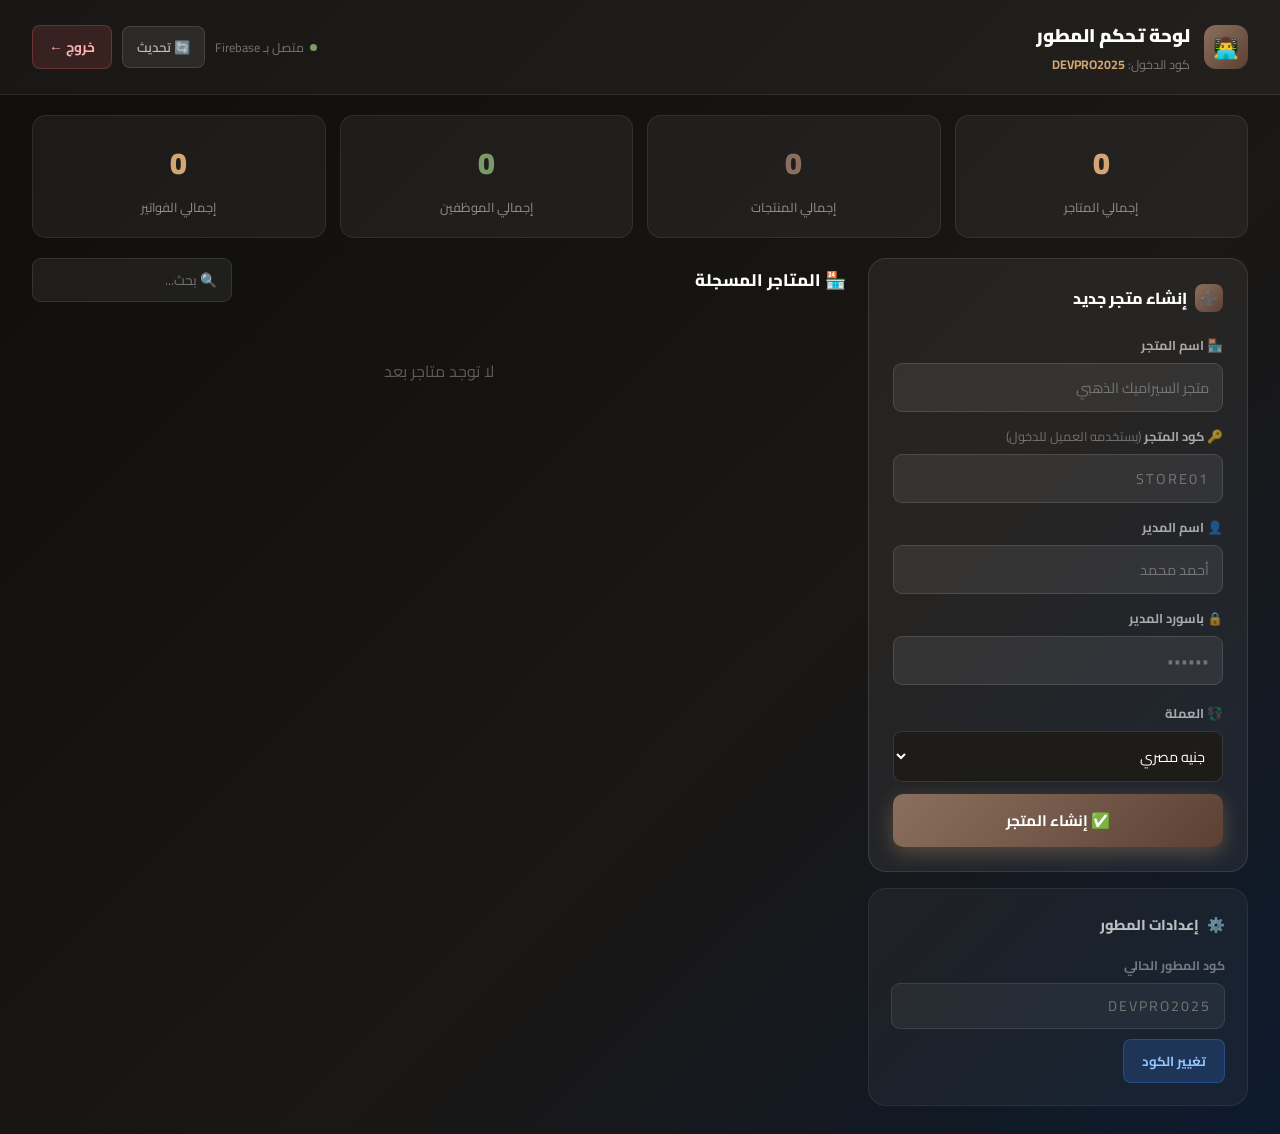
==== developer.html @ 83b49e6b "Add files via upload" ====
<!DOCTYPE html>
<html lang="ar" dir="rtl">
<head>
  <meta charset="UTF-8">
  <meta name="viewport" content="width=device-width, initial-scale=1.0">
  <title>Phoenix POS</title>
  <script>
window.PHOENIX_CONFIG = {
  supabaseUrl: "https://xxwtyroaugnaaohvybtw.supabase.co",
  supabaseKey: "eyJhbGciOiJIUzI1NiIsInR5cCI6IkpXVCJ9.eyJpc3MiOiJzdXBhYmFzZSIsInJlZiI6Inh4d3R5cm9hdWduYWFvaHZ5YnR3Iiwicm9sZSI6ImFub24iLCJpYXQiOjE3Nzc3MzQ4OTksImV4cCI6MjA5MzMxMDg5OX0.klaupkkV8nbw2_SpwhErMdzaP4EpMXCTqNGNa694-HM"
};
</script>
  <script src="security-patch.js"></script>
  <link rel="preconnect" href="https://fonts.googleapis.com">
  <link href="https://fonts.googleapis.com/css2?family=Cairo:wght@300;400;600;700;900&display=swap" rel="stylesheet">
 <style>
 *, *::before, *::after { margin: 0; padding: 0; box-sizing: border-box; }

 :root {
 --clay: #8B6F5E;
 --clay-dk: #5C4033;
 --clay-lt: #D4A574;
 --sand: #F5F0EA;
 --sand-dk: #E8E0D4;
 --ink: #2A1F1A;
 --ink-mid: #3D2B1F;
 --ink-soft: #8B6F5E;
 --teal: #8B6F5E;
 --teal-dk: #5C4033;
 --rose: #A0522D;
 --rose-dk: #5C4033;
 --sky: #8B6F5E;
 --gold: #D4A574;
 --green: #7A9A6A;
 --white: #F5F0EA;
 --border: #D4C4B0;
 --shadow: rgba(60,35,20,0.12);
 }

 body {
 font-family: 'Cairo', 'Segoe UI', sans-serif;
 background: var(--sand);
 color: var(--ink);
 min-height: 100vh;
 overflow-x: hidden;
 }

 ::-webkit-scrollbar { width: 10px; height: 10px; }
 ::-webkit-scrollbar-track { background: var(--sand-dk); border-radius: 5px; }
 ::-webkit-scrollbar-thumb { background: linear-gradient(180deg, var(--clay) 0%, var(--clay-dk) 100%); border-radius: 5px; border: 2px solid var(--sand-dk); }
 ::-webkit-scrollbar-thumb:hover { background: linear-gradient(180deg, var(--clay-lt) 0%, var(--clay) 100%); }

 /* 
 SCREENS SYSTEM
 */
 .screen { display: none; }
 .screen.active { display: block; }

 /* 
 SCREEN 1: إنشاء متجر جديد
 */
 .setup-screen {
 min-height: 100vh;
 background: linear-gradient(135deg, #8B6F5E 0%, #3D2B1F 100%);
 display: flex;
 align-items: center;
 justify-content: center;
 padding: 20px;
 flex-direction: column;
 gap: 20px;
 }

 .setup-tabs {
 display: flex;
 gap: 12px;
 margin-bottom: 0;
 }

 .setup-tab {
 padding: 12px 32px;
 border-radius: 12px 12px 0 0;
 border: none;
 font-family: 'Cairo', sans-serif;
 font-size: 1em;
 font-weight: 700;
 cursor: pointer;
 background: rgba(255,255,255,0.1);
 color: rgba(255,255,255,0.6);
 transition: all 0.3s;
 }

 .setup-tab.active {
 background: var(--white);
 color: var(--clay);
 }

 .setup-box {
 background: var(--white);
 border-radius: 0 16px 16px 16px;
 padding: 40px;
 box-shadow: 0 20px 60px rgba(0,0,0,0.3);
 max-width: 480px;
 width: 100%;
 animation: slideUp 0.5s cubic-bezier(0.34,1.56,0.64,1);
 }

 @keyframes slideUp {
 from { transform: translateY(30px); opacity: 0; }
 to { transform: translateY(0); opacity: 1; }
 }

 .setup-header {
 text-align: center;
 margin-bottom: 30px;
 }

 .setup-logo { font-size: 3em; margin-bottom: 12px; animation: bounce 2s infinite; }

 @keyframes bounce {
 0%, 100% { transform: translateY(0); }
 50% { transform: translateY(-8px); }
 }

 .setup-header h1 { font-size: 1.7em; color: var(--ink); font-weight: 900; margin-bottom: 6px; }
 .setup-header p { color: var(--ink-soft); font-size: 0.9em; }

 .setup-panel { display: none; }
 .setup-panel.active { display: block; animation: fadeIn 0.3s ease; }

 @keyframes fadeIn { from { opacity: 0; } to { opacity: 1; } }

 /* 
 SCREEN 2: تسجيل الدخول (مدير / موظف)
 */
 .login-screen {
 min-height: 100vh;
 background: linear-gradient(135deg, #8B6F5E 0%, #3D2B1F 100%);
 display: flex;
 align-items: center;
 justify-content: center;
 padding: 20px;
 flex-direction: column;
 gap: 20px;
 }

 .login-tabs {
 display: flex;
 gap: 12px;
 }

 .login-tab {
 padding: 12px 32px;
 border-radius: 12px 12px 0 0;
 border: none;
 font-family: 'Cairo', sans-serif;
 font-size: 1em;
 font-weight: 700;
 cursor: pointer;
 background: rgba(255,255,255,0.1);
 color: rgba(255,255,255,0.6);
 transition: all 0.3s;
 }

 .login-tab.active {
 background: var(--white);
 color: var(--clay);
 }

 .login-box {
 background: var(--white);
 border-radius: 0 16px 16px 16px;
 padding: 40px;
 box-shadow: 0 20px 60px rgba(0,0,0,0.3);
 max-width: 420px;
 width: 100%;
 animation: slideUp 0.5s cubic-bezier(0.34,1.56,0.64,1);
 }

 .login-header { text-align: center; margin-bottom: 28px; }
 .login-logo { font-size: 3em; margin-bottom: 12px; animation: bounce 2s infinite; }
 .login-header h1 { font-size: 1.7em; color: var(--ink); font-weight: 900; margin-bottom: 6px; }
 .login-header p { color: var(--ink-soft); font-size: 0.9em; }

 .login-form { display: none; }
 .login-form.active { display: block; animation: fadeIn 0.3s ease; }

 .login-link {
 text-align: center;
 margin-top: 16px;
 }

 .login-link a {
 color: var(--clay);
 font-weight: 600;
 cursor: pointer;
 text-decoration: none;
 font-size: 0.9em;
 }

 .login-link a:hover { color: var(--clay-dk); }

 /* 
 SHARED FORM STYLES
 */
 .form-group { margin-bottom: 16px; }

 .form-group label {
 display: block;
 margin-bottom: 7px;
 color: var(--ink-mid);
 font-weight: 600;
 font-size: 0.88em;
 }

 .form-group input,
 .form-group select,
 .form-group textarea {
 width: 100%;
 padding: 11px 14px;
 border: 2px solid var(--border);
 border-radius: 9px;
 font-size: 0.93em;
 font-family: 'Cairo', sans-serif;
 color: var(--ink);
 background: var(--white);
 transition: all 0.3s;
 }

 .form-group input:focus,
 .form-group select:focus,
 .form-group textarea:focus {
 outline: none;
 border-color: var(--clay);
 box-shadow: 0 0 0 3px rgba(139,111,94,0.2);
 }

 .form-group input::placeholder { color: #B0A090; }
 .form-group textarea { resize: vertical; min-height: 80px; }

 .form-grid {
 display: grid;
 grid-template-columns: repeat(auto-fit, minmax(200px, 1fr));
 gap: 16px;
 }

 .error-msg {
 background: rgba(224,92,92,0.1);
 color: var(--rose);
 padding: 11px 14px;
 border-radius: 8px;
 margin-bottom: 16px;
 font-size: 0.88em;
 border-right: 4px solid var(--rose);
 display: none;
 }

 .error-msg.show { display: block; animation: fadeIn 0.3s ease; }

 /* 
 BUTTONS
 */
 .btn {
 padding: 10px 18px;
 border: none;
 border-radius: 9px;
 font-family: 'Cairo', sans-serif;
 font-size: 0.92em;
 font-weight: 700;
 cursor: pointer;
 transition: all 0.3s;
 }

 .btn-primary {
 background: linear-gradient(135deg, var(--clay) 0%, var(--clay-dk) 100%);
 color: white;
 box-shadow: 0 4px 15px rgba(212,165,116,0.3);
 }

 .btn-primary:hover { filter: brightness(1.1); transform: translateY(-2px); }

 .btn-success { background: linear-gradient(135deg, var(--green) 0%, #059669 100%); color: white; }
 .btn-success:hover { filter: brightness(1.1); transform: translateY(-2px); }

 .btn-danger { background: linear-gradient(135deg, var(--rose) 0%, var(--rose-dk) 100%); color: white; }
 .btn-danger:hover { filter: brightness(1.1); }

 .btn-secondary { background: var(--sand-dk); color: var(--ink-mid); }
 .btn-secondary:hover { background: var(--border); }

 .btn-full { width: 100%; padding: 13px; font-size: 1em; }

 .btn-small { padding: 5px 12px; font-size: 0.82em; }

 .btn-group { display: flex; gap: 10px; flex-wrap: wrap; margin-top: 16px; }

 .login-btn {
 width: 100%;
 padding: 13px;
 background: linear-gradient(135deg, #8B6F5E 0%, #2A1F1A 100%);
 color: #F5F0EA;
 border: none;
 border-radius: 10px;
 font-family: 'Cairo', sans-serif;
 font-size: 1em;
 font-weight: 700;
 cursor: pointer;
 margin-top: 8px;
 transition: all 0.3s;
 box-shadow: 0 6px 20px rgba(139,111,94,0.4);
 position: relative;
 overflow: hidden;
 }

 .login-btn::before {
 content: '';
 position: absolute;
 top: 50%; left: 50%;
 width: 0; height: 0;
 background: rgba(255,255,255,0.3);
 border-radius: 50%;
 transform: translate(-50%, -50%);
 transition: width 0.6s, height 0.6s;
 }

 .login-btn:hover::before { width: 300px; height: 300px; }
 .login-btn:hover { filter: brightness(1.1); transform: translateY(-2px); }

 /* 
 SCREEN 3: التطبيق الرئيسي
 */
 .app-container {
 display: none;
 min-height: 100vh;
 background: var(--sand);
 }

 .app-container.active { display: flex; }

 /* SIDEBAR */
 .sidebar {
 width: 33.33%;
 max-width: 350px;
 background: linear-gradient(180deg, #3D2B1F 0%, #2A1F1A 100%);
 color: white;
 position: fixed;
 right: 0; top: 0;
 height: 100vh;
 overflow: hidden;
 z-index: 100;
 transition: transform 0.4s cubic-bezier(0.34,1.56,0.64,1);
 transform: translateX(100%);
 display: flex;
 flex-direction: column;
 }

 .sidebar.visible {
 transform: translateX(0);
 box-shadow: -4px 0 20px rgba(0,0,0,0.3);
 }

 .sidebar-header {
 padding: 20px 16px;
 border-bottom: 1px solid rgba(255,255,255,0.1);
 text-align: center;
 flex-shrink: 0;
 }

 .sidebar-shop-name { font-size: 1.1em; font-weight: 900; color: var(--clay-lt); margin-bottom: 4px; }
 .sidebar-user { font-size: 0.85em; color: rgba(255,255,255,0.6); margin-bottom: 2px; }
 .sidebar-role {
 font-size: 0.75em;
 background: rgba(212,165,116,0.3);
 color: var(--clay-lt);
 display: inline-block;
 padding: 3px 8px;
 border-radius: 12px;
 margin-top: 6px;
 }

 .sidebar-nav { list-style: none; padding: 20px 0; flex-grow: 1; overflow-y: auto; }
 .sidebar-nav li { margin-bottom: 2px; }

 .sidebar-nav a {
 display: flex;
 align-items: center;
 gap: 12px;
 padding: 13px 20px;
 color: rgba(255,255,255,0.7);
 text-decoration: none;
 font-weight: 600;
 cursor: pointer;
 border-right: 4px solid transparent;
 transition: all 0.3s;
 font-size: 0.93em;
 }

 .sidebar-nav a:hover { background: rgba(255,255,255,0.08); color: white; padding-right: 24px; }
 .sidebar-nav a.active { background: rgba(139,111,94,0.2); color: white; border-right-color: var(--clay-lt); }

 .sidebar-logout {
 padding: 12px 16px;
 background: rgba(224,92,92,0.15);
 color: #FFB3B3;
 border: 2px solid rgba(224,92,92,0.3);
 border-radius: 8px;
 font-family: 'Cairo', sans-serif;
 cursor: pointer;
 font-weight: 600;
 transition: all 0.3s;
 width: calc(100% - 32px);
 margin: 16px auto;
 display: block;
 }

 .sidebar-logout:hover { background: var(--rose); color: white; border-color: var(--rose); }

 /* MENU TOGGLE */
 .menu-toggle {
 display: flex;
 align-items: center;
 justify-content: center;
 position: fixed;
 top: 20px; right: 20px;
 width: 50px; height: 50px;
 background: var(--clay);
 border: none;
 border-radius: 12px;
 color: white;
 font-size: 1.5em;
 cursor: pointer;
 z-index: 150;
 box-shadow: 0 6px 20px rgba(93,64,51,0.35);
 transition: all 0.3s;
 }

 .menu-toggle:hover { background: var(--clay-dk); transform: translateY(-2px); }

 /* MAIN CONTENT */
 .main-content {
 flex: 1;
 padding: 30px;
 padding-right: 80px;
 overflow-y: auto;
 height: 100vh;
 transition: margin-right 0.4s cubic-bezier(0.34,1.56,0.64,1);
 margin-right: 0;
 }

 .main-content.sidebar-open {
 margin-right: min(33.33%, 350px);
 }

 /* PAGES */
 .page { display: none; }
 .page.active { display: block; animation: fadeIn 0.3s ease; }

 .page-header { margin-bottom: 28px; }
 .page-title { font-size: 2em; color: var(--ink); font-weight: 900; margin-bottom: 6px; }
 .page-subtitle { color: var(--ink-soft); font-size: 0.93em; }

 /* PANELS */
 .panel {
 background: var(--white);
 border-radius: 16px;
 padding: 26px;
 box-shadow: 0 4px 20px var(--shadow);
 border: 1px solid var(--border);
 margin-bottom: 22px;
 }

 .panel-title {
 font-size: 1.15em;
 color: var(--ink);
 font-weight: 700;
 margin-bottom: 20px;
 display: flex;
 align-items: center;
 gap: 10px;
 padding-bottom: 12px;
 border-bottom: 2px solid var(--sand-dk);
 }

 .panel-title::before {
 content: '';
 width: 5px; height: 20px;
 background: linear-gradient(180deg, var(--clay) 0%, var(--clay-dk) 100%);
 border-radius: 3px;
 }

 /* STAT CARDS */
 .grid-2 {
 display: grid;
 grid-template-columns: repeat(auto-fit, minmax(200px, 1fr));
 gap: 18px;
 }

 .stat-card {
 background: linear-gradient(135deg, #F5F0EA 0%, #E8E0D4 100%);
 border-radius: 14px;
 padding: 22px;
 border-left: 4px solid var(--clay);
 text-align: center;
 transition: all 0.3s;
 }

 .stat-card:hover { transform: translateY(-6px); box-shadow: 0 10px 25px rgba(166,99,79,0.2); }
 .stat-icon { font-size: 2.2em; margin-bottom: 10px; }
 .stat-label { color: var(--ink-soft); font-size: 0.88em; margin-bottom: 6px; font-weight: 600; }
 .stat-value { font-size: 1.8em; color: var(--ink); font-weight: 900; }

 /* TABLES */
 .table-wrapper { overflow-x: auto; border-radius: 10px; }

 table { width: 100%; border-collapse: collapse; font-size: 0.88em; }

 thead th {
 background: linear-gradient(135deg, #8B6F5E 0%, #3D2B1F 100%);
 color: #F5F0EA;
 padding: 12px 13px;
 text-align: right;
 font-size: 0.87em;
 font-weight: 600;
 }

 thead th:first-child { border-radius: 0 8px 0 0; }
 thead th:last-child { border-radius: 8px 0 0 0; }

 tbody tr { border-bottom: 1px solid var(--sand-dk); transition: background 0.2s; }
 tbody tr:hover { background: rgba(200,132,90,0.06); }
 tbody td { padding: 11px 13px; color: var(--ink-mid); }

 .empty-state { text-align: center; color: var(--ink-soft); padding: 30px; font-size: 0.92em; }
 .empty-state-icon { font-size: 2.5em; margin-bottom: 10px; }

 /* SALES */
 .sales-grid {
 display: grid;
 grid-template-columns: 1fr 1fr;
 gap: 20px;
 }

 .search-wrapper { position: relative; }

 .search-input {
 width: 100%;
 padding: 12px 16px;
 border: 2px solid var(--border);
 border-radius: 10px;
 font-size: 0.95em;
 font-family: 'Cairo', sans-serif;
 }

 .search-input:focus { outline: none; border-color: var(--clay); box-shadow: 0 0 0 3px rgba(139,111,94,0.2); }

 .search-results {
 position: absolute;
 top: 100%; right: 0; left: 0;
 background: var(--white);
 border: 2px solid var(--clay);
 border-radius: 10px;
 box-shadow: 0 10px 30px var(--shadow);
 z-index: 50;
 max-height: 300px;
 overflow-y: auto;
 display: none;
 }

 .search-results.active { display: block; }

 .search-item {
 padding: 12px 16px;
 cursor: pointer;
 border-bottom: 1px solid var(--sand-dk);
 transition: background 0.2s;
 }

 .search-item:hover { background: var(--sand); }
 .search-item-name { font-weight: 700; color: var(--ink); font-size: 0.95em; }
 .search-item-info { font-size: 0.82em; color: var(--ink-soft); margin-top: 3px; }

 .price-block {
 display: flex;
 align-items: center;
 justify-content: space-between;
 background: linear-gradient(135deg, var(--clay) 0%, var(--clay-dk) 100%);
 color: white;
 padding: 16px 20px;
 border-radius: 12px;
 margin: 16px 0;
 }

 .price-label { font-weight: 700; font-size: 1em; }
 .price-amount { font-size: 1.8em; font-weight: 900; }

 /* TOAST */
 .toast {
 position: fixed;
 bottom: 28px;
 left: 50%;
 transform: translateX(-50%) translateY(120px);
 background: var(--ink);
 color: white;
 padding: 13px 24px;
 border-radius: 12px;
 font-size: 0.93em;
 font-weight: 600;
 z-index: 9999;
 transition: transform 0.35s cubic-bezier(0.34,1.56,0.64,1);
 box-shadow: 0 6px 20px rgba(0,0,0,0.3);
 pointer-events: none;
 }

 .toast.show { transform: translateX(-50%) translateY(0); }
 .toast.success { background: linear-gradient(135deg, var(--green) 0%, #059669 100%); }
 .toast.error { background: linear-gradient(135deg, var(--rose) 0%, var(--rose-dk) 100%); }

 /* RESPONSIVE */
 @media (max-width: 768px) {
 .main-content { padding: 20px; padding-right: 20px; padding-top: 70px; }
 .sales-grid { grid-template-columns: 1fr; }
 .form-grid { grid-template-columns: 1fr; }
 .setup-box, .login-box { padding: 28px 20px; }
 }

 @media print {
 .sidebar, .menu-toggle, .btn-group { display: none !important; }
 }
 </style>
<body>
<div class="screen active" id="screenDev">
 <div style="min-height:100vh;background:linear-gradient(135deg,#0f0e0c 0%,#1a1714 60%,#0d1a2e 100%);display:flex;flex-direction:column">

 <!-- Header -->
 <div style="background:rgba(255,255,255,0.04);border-bottom:1px solid rgba(255,255,255,0.08);padding:18px 32px;display:flex;align-items:center;justify-content:space-between;flex-shrink:0">
 <div style="display:flex;align-items:center;gap:14px">
 <div style="width:44px;height:44px;background:linear-gradient(135deg,var(--clay),var(--clay-dk));border-radius:12px;display:flex;align-items:center;justify-content:center;font-size:1.3em">👨‍💻</div>
 <div>
 <div style="color:white;font-size:1.15em;font-weight:900">لوحة تحكم المطور</div>
 <div style="color:rgba(255,255,255,0.4);font-size:0.78em">كود الدخول: <span id="devCodeDisplay" style="color:var(--clay-lt);font-weight:700">DEVPRO2025</span></div>
 </div>
 </div>
 <div style="display:flex;align-items:center;gap:10px">
 <div id="devSyncStatus" style="font-size:0.78em;color:rgba(255,255,255,0.4);display:flex;align-items:center;gap:6px">
 <span style="width:7px;height:7px;background:var(--green);border-radius:50%;display:inline-block"></span>متصل بـ Firebase
 </div>
 <button onclick="devRefresh()" style="background:rgba(255,255,255,0.08);color:rgba(255,255,255,0.7);border:1px solid rgba(255,255,255,0.12);border-radius:8px;padding:8px 14px;cursor:pointer;font-family:Cairo,sans-serif;font-size:0.82em;font-weight:600;transition:all .2s" onmouseover="this.style.background='rgba(255,255,255,0.14)'" onmouseout="this.style.background='rgba(255,255,255,0.08)'">🔄 تحديث</button>
 <button onclick="devLogout()" style="background:rgba(224,92,92,0.15);color:#FFB3B3;border:1.5px solid rgba(224,92,92,0.3);border-radius:8px;padding:8px 16px;cursor:pointer;font-family:Cairo,sans-serif;font-size:0.85em;font-weight:700;transition:all .2s" onmouseover="this.style.background='var(--rose);color:white'" onmouseout="this.style.background='rgba(224,92,92,0.15)'">خروج ←</button>
 </div>
 </div>

 <!-- Stats Bar -->
 <div style="padding:20px 32px 0;flex-shrink:0">
 <div style="display:grid;grid-template-columns:repeat(auto-fit,minmax(160px,1fr));gap:14px">
 <div style="background:rgba(255,255,255,0.05);border:1px solid rgba(255,255,255,0.08);border-radius:14px;padding:18px;text-align:center">
 <div style="font-size:1.9em;font-weight:900;color:var(--clay-lt)" id="devStatStores">0</div>
 <div style="color:rgba(255,255,255,0.5);font-size:0.8em;margin-top:4px">إجمالي المتاجر</div>
 </div>
 <div style="background:rgba(255,255,255,0.05);border:1px solid rgba(255,255,255,0.08);border-radius:14px;padding:18px;text-align:center">
 <div style="font-size:1.9em;font-weight:900;color:var(--teal)" id="devStatProducts">0</div>
 <div style="color:rgba(255,255,255,0.5);font-size:0.8em;margin-top:4px">إجمالي المنتجات</div>
 </div>
 <div style="background:rgba(255,255,255,0.05);border:1px solid rgba(255,255,255,0.08);border-radius:14px;padding:18px;text-align:center">
 <div style="font-size:1.9em;font-weight:900;color:var(--green)" id="devStatEmployees">0</div>
 <div style="color:rgba(255,255,255,0.5);font-size:0.8em;margin-top:4px">إجمالي الموظفين</div>
 </div>
 <div style="background:rgba(255,255,255,0.05);border:1px solid rgba(255,255,255,0.08);border-radius:14px;padding:18px;text-align:center">
 <div style="font-size:1.9em;font-weight:900;color:var(--gold)" id="devStatInvoices">0</div>
 <div style="color:rgba(255,255,255,0.5);font-size:0.8em;margin-top:4px">إجمالي الفواتير</div>
 </div>
 </div>
 </div>

 <!-- Main Area -->
 <div style="display:grid;grid-template-columns:380px 1fr;gap:0;flex:1;overflow:hidden;padding:20px 32px 28px;gap:22px">

 <!-- Left: Create Store -->
 <div style="display:flex;flex-direction:column;gap:16px;overflow-y:auto">

 <!-- Create Store Panel -->
 <div style="background:rgba(255,255,255,0.06);border:1px solid rgba(255,255,255,0.1);border-radius:18px;padding:24px">
 <h3 style="color:white;font-weight:800;margin-bottom:20px;font-size:1em;display:flex;align-items:center;gap:8px">
 <span style="background:linear-gradient(135deg,var(--clay),var(--clay-dk));color:white;width:28px;height:28px;border-radius:8px;display:inline-flex;align-items:center;justify-content:center;font-size:0.9em">➕</span>
 إنشاء متجر جديد
 </h3>

 <div id="devCreateError" style="background:rgba(224,92,92,0.12);color:#FFB3B3;padding:10px 14px;border-radius:8px;margin-bottom:14px;font-size:0.85em;border-right:3px solid var(--rose);display:none"></div>

 <div style="margin-bottom:12px">
 <label style="display:block;font-size:0.8em;font-weight:700;color:rgba(255,255,255,0.6);margin-bottom:6px">🏪 اسم المتجر</label>
 <input id="devNewStoreName" type="text" placeholder="متجر السيراميك الذهبي" style="width:100%;padding:10px 13px;border:1.5px solid rgba(255,255,255,0.12);border-radius:9px;font-family:Cairo,sans-serif;font-size:0.9em;background:rgba(255,255,255,0.07);color:white;transition:border .2s" onfocus="this.style.borderColor='var(--clay)'" onblur="this.style.borderColor='rgba(255,255,255,0.12)'">
 </div>

 <div style="margin-bottom:12px">
 <label style="display:block;font-size:0.8em;font-weight:700;color:rgba(255,255,255,0.6);margin-bottom:6px">🔑 كود المتجر <span style="font-weight:400;color:rgba(255,255,255,0.35)">(يستخدمه العميل للدخول)</span></label>
 <input id="devNewStoreCode" type="text" placeholder="STORE01" style="width:100%;padding:10px 13px;border:1.5px solid rgba(255,255,255,0.12);border-radius:9px;font-family:Cairo,sans-serif;font-size:0.9em;background:rgba(255,255,255,0.07);color:white;text-transform:uppercase;letter-spacing:2px;transition:border .2s" oninput="this.value=this.value.toUpperCase()" onfocus="this.style.borderColor='var(--clay)'" onblur="this.style.borderColor='rgba(255,255,255,0.12)'">
 </div>

 <div style="margin-bottom:12px">
 <label style="display:block;font-size:0.8em;font-weight:700;color:rgba(255,255,255,0.6);margin-bottom:6px">👤 اسم المدير</label>
 <input id="devNewMgrName" type="text" placeholder="أحمد محمد" style="width:100%;padding:10px 13px;border:1.5px solid rgba(255,255,255,0.12);border-radius:9px;font-family:Cairo,sans-serif;font-size:0.9em;background:rgba(255,255,255,0.07);color:white;transition:border .2s" onfocus="this.style.borderColor='var(--clay)'" onblur="this.style.borderColor='rgba(255,255,255,0.12)'">
 </div>

 <div style="margin-bottom:16px">
 <label style="display:block;font-size:0.8em;font-weight:700;color:rgba(255,255,255,0.6);margin-bottom:6px">🔒 باسورد المدير</label>
 <input id="devNewMgrPass" type="text" placeholder="••••••" style="width:100%;padding:10px 13px;border:1.5px solid rgba(255,255,255,0.12);border-radius:9px;font-family:Cairo,sans-serif;font-size:0.9em;background:rgba(255,255,255,0.07);color:white;transition:border .2s" onfocus="this.style.borderColor='var(--clay)'" onblur="this.style.borderColor='rgba(255,255,255,0.12)'">
 </div>

 <div style="margin-bottom:12px">
 <label style="display:block;font-size:0.8em;font-weight:700;color:rgba(255,255,255,0.6);margin-bottom:6px">💱 العملة</label>
 <select id="devNewCurrency" style="width:100%;padding:10px 13px;border:1.5px solid rgba(255,255,255,0.12);border-radius:9px;font-family:Cairo,sans-serif;font-size:0.9em;background:rgba(30,28,25,0.95);color:white;transition:border .2s" onfocus="this.style.borderColor='var(--clay)'" onblur="this.style.borderColor='rgba(255,255,255,0.12)'">
 <option value="جنيه">جنيه مصري</option>
 <option value="ريال">ريال سعودي</option>
 <option value="درهم">درهم إماراتي</option>
 <option value="دينار">دينار كويتي</option>
 <option value="دولار">دولار أمريكي</option>
 </select>
 </div>

 <button onclick="devCreateStoreNew()" style="width:100%;padding:12px;background:linear-gradient(135deg,var(--clay),var(--clay-dk));color:white;border:none;border-radius:10px;cursor:pointer;font-family:Cairo,sans-serif;font-weight:700;font-size:0.95em;box-shadow:0 6px 20px rgba(212,165,116,0.3);transition:all .2s" onmouseover="this.style.filter='brightness(1.1)'" onmouseout="this.style.filter='none'">
 ✅ إنشاء المتجر
 </button>
 </div>

 <!-- Change Dev Code Panel -->
 <div style="background:rgba(255,255,255,0.04);border:1px solid rgba(255,255,255,0.07);border-radius:18px;padding:22px">
 <h3 style="color:rgba(255,255,255,0.7);font-weight:800;margin-bottom:16px;font-size:0.9em;display:flex;align-items:center;gap:8px">
 <span style="font-size:1em">⚙️</span> إعدادات المطور
 </h3>
 <div style="margin-bottom:10px">
 <label style="display:block;font-size:0.78em;font-weight:700;color:rgba(255,255,255,0.4);margin-bottom:6px">كود المطور الحالي</label>
 <input id="devCodeInput" type="text" placeholder="DEVPRO2025" style="width:100%;padding:9px 13px;border:1.5px solid rgba(255,255,255,0.1);border-radius:9px;font-family:Cairo,sans-serif;font-size:0.88em;background:rgba(255,255,255,0.05);color:white;letter-spacing:2px" onfocus="this.style.borderColor='var(--sky)'" onblur="this.style.borderColor='rgba(255,255,255,0.1)'">
 </div>
 <button onclick="devChangeCode()" style="padding:9px 18px;background:rgba(59,130,246,0.2);color:#93C5FD;border:1px solid rgba(59,130,246,0.3);border-radius:8px;cursor:pointer;font-family:Cairo,sans-serif;font-size:0.82em;font-weight:700">تغيير الكود</button>
 </div>
 </div>

 <!-- Right: Stores List -->
 <div style="overflow-y:auto">
 <div style="display:flex;align-items:center;justify-content:space-between;margin-bottom:14px">
 <h3 style="color:white;font-weight:800;font-size:1.05em">🏪 المتاجر المسجلة</h3>
 <input id="devSearchStore" type="text" placeholder="🔍 بحث..." oninput="devFilterStores()" style="padding:8px 14px;border:1.5px solid rgba(255,255,255,0.1);border-radius:9px;font-family:Cairo,sans-serif;font-size:0.85em;background:rgba(255,255,255,0.06);color:white;width:200px" onfocus="this.style.borderColor='var(--clay)'" onblur="this.style.borderColor='rgba(255,255,255,0.1)'">
 </div>
 <div id="devStoresGrid" style="display:grid;grid-template-columns:repeat(auto-fill,minmax(280px,1fr));gap:14px"></div>
 </div>

 </div><!-- end main area -->

 <!-- Details Modal: المدير والموظفين -->
  <div id="devDetailsModal" onclick="if(event.target===this)this.style.display='none'" style="display:none;position:fixed;inset:0;background:rgba(0,0,0,0.82);backdrop-filter:blur(8px);z-index:99999;align-items:center;justify-content:center;padding:20px">
 <div style="background:#1a1714;border:1px solid rgba(255,255,255,0.12);border-radius:24px;width:100%;max-width:580px;max-height:88vh;display:flex;flex-direction:column;animation:slideUp .35s cubic-bezier(.34,1.56,.64,1);overflow:hidden">

  <!-- هيدر -->
  <div style="background:linear-gradient(135deg,rgba(139,111,94,0.35),rgba(61,43,31,0.6));padding:22px 26px;display:flex;align-items:center;justify-content:space-between;flex-shrink:0;border-bottom:1px solid rgba(255,255,255,0.08)">
   <div style="display:flex;align-items:center;gap:12px">
    <div style="width:42px;height:42px;background:rgba(173,109,50,0.25);border-radius:12px;display:flex;align-items:center;justify-content:center;font-size:1.3em">🏪</div>
    <div>
     <div style="color:white;font-weight:900;font-size:1.05em" id="devDetailsTitle"></div>
     <div style="color:rgba(255,255,255,0.45);font-size:0.76em;margin-top:2px">المدير والموظفون</div>
    </div>
   </div>
   <button onclick="document.getElementById('devDetailsModal').style.display='none'" style="width:36px;height:36px;background:rgba(255,255,255,0.08);color:rgba(255,255,255,0.6);border:1px solid rgba(255,255,255,0.1);border-radius:10px;cursor:pointer;font-size:1em;transition:all .2s" onmouseover="this.style.background='rgba(255,255,255,0.15)'" onmouseout="this.style.background='rgba(255,255,255,0.08)'">✕</button>
  </div>

  <!-- محتوى -->
  <div style="overflow-y:auto;flex:1;padding:24px 26px">

   <!-- قسم المدير -->
   <div style="margin-bottom:22px">
    <div style="display:flex;align-items:center;gap:8px;margin-bottom:12px">
     <div style="width:3px;height:16px;background:linear-gradient(#AD6D32,#8B6F5E);border-radius:2px"></div>
     <div style="color:rgba(255,255,255,0.55);font-size:0.75em;font-weight:700;letter-spacing:1px;text-transform:uppercase">المدير</div>
    </div>
    <div id="devDetailsManager"></div>
   </div>

   <!-- قسم الموظفين -->
   <div>
    <div style="display:flex;align-items:center;gap:8px;margin-bottom:12px">
     <div style="width:3px;height:16px;background:linear-gradient(#7A9A6A,#059669);border-radius:2px"></div>
     <div style="color:rgba(255,255,255,0.55);font-size:0.75em;font-weight:700;letter-spacing:1px;text-transform:uppercase">الموظفون</div>
     <div id="devDetailsEmpCount" style="background:rgba(122,154,106,0.2);color:#7A9A6A;padding:2px 8px;border-radius:20px;font-size:0.7em;font-weight:700"></div>
    </div>
    <div id="devDetailsEmployees"></div>
   </div>

  </div>
 </div>
</div>

 <!-- Edit Store Modal -->
 <div id="devEditModal" style="display:none;position:fixed;inset:0;background:rgba(0,0,0,0.7);z-index:99999;align-items:center;justify-content:center;padding:20px">
 <div style="background:#1e1c18;border:1px solid rgba(255,255,255,0.12);border-radius:20px;padding:32px;max-width:460px;width:100%;animation:slideUp .35s cubic-bezier(.34,1.56,.64,1)">
 <h3 style="color:white;font-weight:800;margin-bottom:22px;font-size:1.1em">✏️ تعديل بيانات المتجر</h3>
 <input type="hidden" id="devEditCode">
 <div style="display:grid;gap:12px;margin-bottom:20px">
 <div>
 <label style="display:block;font-size:0.8em;font-weight:700;color:rgba(255,255,255,0.5);margin-bottom:5px">اسم المتجر</label>
 <input id="devEditName" type="text" style="width:100%;padding:10px 13px;border:1.5px solid rgba(255,255,255,0.12);border-radius:9px;font-family:Cairo,sans-serif;font-size:0.9em;background:rgba(255,255,255,0.07);color:white">
 </div>
 <div>
 <label style="display:block;font-size:0.8em;font-weight:700;color:rgba(255,255,255,0.5);margin-bottom:5px">اسم المدير</label>
 <input id="devEditMgrName" type="text" style="width:100%;padding:10px 13px;border:1.5px solid rgba(255,255,255,0.12);border-radius:9px;font-family:Cairo,sans-serif;font-size:0.9em;background:rgba(255,255,255,0.07);color:white">
 </div>
 <div>
 <label style="display:block;font-size:0.8em;font-weight:700;color:rgba(255,255,255,0.5);margin-bottom:5px">باسورد المدير الجديد <span style="color:rgba(255,255,255,0.3)">(اتركه فارغ إن لم تريد التغيير)</span></label>
 <input id="devEditMgrPass" type="text" placeholder="أدخل باسورد جديد..." style="width:100%;padding:10px 13px;border:1.5px solid rgba(255,255,255,0.12);border-radius:9px;font-family:Cairo,sans-serif;font-size:0.9em;background:rgba(255,255,255,0.07);color:white">
 </div>
 <div>
 <label style="display:block;font-size:0.8em;font-weight:700;color:rgba(255,255,255,0.5);margin-bottom:5px">العملة</label>
 <select id="devEditCurrency" style="width:100%;padding:10px 13px;border:1.5px solid rgba(255,255,255,0.12);border-radius:9px;font-family:Cairo,sans-serif;font-size:0.9em;background:rgba(20,18,15,0.98);color:white">
 <option value="جنيه">جنيه مصري</option>
 <option value="ريال">ريال سعودي</option>
 <option value="درهم">درهم إماراتي</option>
 <option value="دينار">دينار كويتي</option>
 <option value="دولار">دولار أمريكي</option>
 </select>
 </div>
 </div>
 <div style="display:flex;gap:10px">
 <button onclick="devSaveEdit()" style="flex:1;padding:11px;background:linear-gradient(135deg,var(--clay),var(--clay-dk));color:white;border:none;border-radius:10px;cursor:pointer;font-family:Cairo,sans-serif;font-weight:700">💾 حفظ</button>
 <button onclick="document.getElementById('devEditModal').style.display='none'" style="padding:11px 18px;background:rgba(255,255,255,0.08);color:rgba(255,255,255,0.6);border:1px solid rgba(255,255,255,0.1);border-radius:10px;cursor:pointer;font-family:Cairo,sans-serif;font-weight:700">إلغاء</button>
 </div>
 </div>
 </div>

 </div>
</div>

<!-- SCREEN 3: التطبيق الرئيسي -->
<script>
'use strict';

// 
// SUPABASE CONFIG
//
const SUPABASE_URL = (window.PHOENIX_CONFIG && window.PHOENIX_CONFIG.supabaseUrl) || '';
const SUPABASE_KEY = (window.PHOENIX_CONFIG && window.PHOENIX_CONFIG.supabaseKey) || '';

async function sbFetch(method, path, body = null) {
  const opts = {
    method,
    headers: {
      'apikey': SUPABASE_KEY,
      'Authorization': 'Bearer ' + SUPABASE_KEY,
      'Content-Type': 'application/json',
      'Prefer': method === 'POST' ? 'resolution=merge-duplicates' : ''
    }
  };
  if (body) opts.body = JSON.stringify(body);
  const res = await fetch(SUPABASE_URL + '/rest/v1/' + path, opts);
  if (!res.ok) throw new Error(await res.text());
  const text = await res.text();
  return text ? JSON.parse(text) : null;
}

//
// STATE
//
const USER_KEY = 'ceramicUser';

let currentUser = null;
let shopData = null;
let products = [];
let employees = [];
let invoices = [];
let returns = [];
let transactions = [];
let currentInvoice = [];
let lastInvoice = null;
let selectedStoreCode = null;

// Cache للـ DB في الذاكرة
let _dbCache = null;

//
// STORAGE HELPERS - Supabase
//
function getDB() {
 return _dbCache || {};
}

async function saveDB(db) {
 _dbCache = db;
 await _saveDBToSupabase(db);
}

async function _saveDBToSupabase(localDb) {
 try {
  for (const code of Object.keys(localDb)) {
   const res = await fetch(SUPABASE_URL + '/rest/v1/stores', {
    method: 'POST',
    headers: {
     'apikey': SUPABASE_KEY,
     'Authorization': 'Bearer ' + SUPABASE_KEY,
     'Content-Type': 'application/json',
     'Prefer': 'resolution=merge-duplicates,return=minimal'
    },
    body: JSON.stringify({ code: code, data: localDb[code], updated_at: new Date().toISOString() })
   });
   if (!res.ok) {
    const err = await res.text();
    console.error('Supabase save error for ' + code + ':', err);
   }
  }
 } catch(e) { console.error('Supabase save error:', e); }
}

async function _loadDBFromFirebase() {
 try {
  const rows = await sbFetch('GET', 'stores?select=code,data');
  const db = {};
  if (rows) rows.forEach(r => { db[r.code] = r.data; });
  _dbCache = db;
  return db;
 } catch(e) {
  console.error('Supabase load error:', e);
  return {};
 }
}

function getSavedUser() {
 try { return JSON.parse(localStorage.getItem(USER_KEY)); } catch { return null; }
}

// 
// TOAST
// 
function showToast(msg, type = 'success') {
 let t = document.getElementById('toast');
 if (!t) {
  t = document.createElement('div');
  t.id = 'toast';
  t.style.cssText = 'position:fixed;bottom:30px;left:50%;transform:translateX(-50%);background:#333;color:white;padding:12px 24px;border-radius:12px;font-family:Cairo,sans-serif;font-size:0.95em;z-index:9999;opacity:0;transition:opacity 0.3s;pointer-events:none';
  document.body.appendChild(t);
 }
 t.textContent = msg;
 t.style.opacity = '1';
 if (type === 'error') t.style.background = 'linear-gradient(135deg,#e74c3c,#c0392b)';
 else t.style.background = 'linear-gradient(135deg,#2ecc71,#27ae60)';
 setTimeout(() => { t.style.opacity = '0'; }, 3000);
}

// 
// SCREEN NAVIGATION
// 
function showScreen(id) {
 var map = {
  'screenSetup': 'index.html',
  'screenLogin': 'login.html',
  'screenDev': 'developer.html',
  'screenApp': 'pos.html'
 };
 if (map[id]) window.location.href = map[id];
}

// 
// SCREEN 1: SETUP — إنشاء / دخول متجر
// 
// ============================================================
// SCREEN 1: كود المتجر
// ============================================================

// كود المطور السري
const DEV_STORE_CODE = 'DEVPRO2025';

function showSetupError(msg) {
 const el = document.getElementById('setupError');
 el.textContent = msg;
 el.classList.add('show');
}

function enterByCode() {
 const code = (document.getElementById('storeCodeInput').value || '').trim().toUpperCase();

 if (!code) {
 showSetupError('❌ أدخل كود المتجر');
 return;
 }

 // ===== كود المطور =====
 if (code === DEV_STORE_CODE) {
 openDevPanel();
 return;
 }

 // ===== متجر عادي =====
 const db = getDB();
 const shop = db[code];

 if (!shop) {
 showSetupError('❌ الكود غير موجود — تواصل مع المطور للحصول على كود متجرك');
 return;
 }

 selectedStoreCode = code;
 shopData = shop;

 document.getElementById('loginStoreTitle').textContent = shop.shopName;
 document.getElementById('loginStoreSubtitle').textContent = 'الخطوة الثانية: أدخل بياناتك للدخول';
 document.getElementById('loginError').classList.remove('show');
 document.getElementById('unifiedLoginName').value = '';
 document.getElementById('unifiedLoginPassword').value = '';


 localStorage.setItem('_pendingCode', selectedStoreCode);
 localStorage.setItem('_pendingShop', JSON.stringify(shopData));
 window.location.href = 'login.html';
}

// ============================================================
// DEV PANEL - لوحة تحكم المطور (شاشة كاملة)
// ============================================================
let _devCurrentCode = null;

function openDevPanel() {
 _devCurrentCode = DEV_STORE_CODE;
 localStorage.setItem('_devAccess', '1');
 window.location.href = 'developer.html';
}

function devLogout() {
 if (!confirm('هل تريد الخروج من لوحة المطور؟')) return;
 localStorage.removeItem('_devAccess');
 localStorage.removeItem('_pendingCode');
 window.location.href = 'index.html';
}

function devRefresh() {
 const db = getDB();
 const stores = Object.keys(db).filter(c => c !== 'DEVMASTER' && c !== DEV_STORE_CODE);

 // Stats
 let totalProducts = 0, totalEmployees = 0, totalInvoices = 0;
 stores.forEach(c => {
 const s = db[c];
 totalProducts += (s.products || []).length;
 totalEmployees += (s.employees || []).length;
 totalInvoices += (s.invoices || []).length;
 });

 document.getElementById('devStatStores').textContent = stores.length;
 document.getElementById('devStatProducts').textContent = totalProducts;
 document.getElementById('devStatEmployees').textContent = totalEmployees;
 document.getElementById('devStatInvoices').textContent = totalInvoices;

 devRenderStores(stores, db);
}

let _devAllStores = [];
function devRenderStores(stores, db) {
 if (!db) { db = getDB(); stores = Object.keys(db).filter(c => c !== 'DEVMASTER' && c !== DEV_STORE_CODE); }
 _devAllStores = stores;
 const q = (document.getElementById('devSearchStore')?.value || '').toLowerCase();
 const filtered = q ? stores.filter(c => c.toLowerCase().includes(q) || (db[c].shopName||'').toLowerCase().includes(q)) : stores;

 const grid = document.getElementById('devStoresGrid');
 if (filtered.length === 0) {
 grid.innerHTML = '<div style="color:rgba(255,255,255,0.3);text-align:center;padding:40px;grid-column:1/-1">لا توجد متاجر بعد</div>';
 return;
 }

 grid.innerHTML = filtered.map(code => {
 const s = db[code];
 const prodCount = (s.products||[]).length;
 const empCount = (s.employees||[]).length;
 const invCount = (s.invoices||[]).length;
 const createdDate = s.createdAt ? new Date(s.createdAt).toLocaleDateString('ar-EG') : 'غير محدد';
 return `
 <div style="background:rgba(255,255,255,0.06);border:1px solid rgba(255,255,255,0.1);border-radius:16px;padding:20px;transition:all .2s" onmouseover="this.style.background='rgba(255,255,255,0.09)'" onmouseout="this.style.background='rgba(255,255,255,0.06)'">
 <div style="display:flex;align-items:flex-start;justify-content:space-between;margin-bottom:14px">
 <div>
 <div style="color:white;font-weight:800;font-size:1em;margin-bottom:4px">${s.shopName}</div>
 <div style="background:rgba(138,108,95,0.3);color:#AD6D32;display:inline-block;padding:3px 10px;border-radius:6px;font-size:0.75em;font-weight:700;letter-spacing:1px">${code}</div>
 </div>
 <div style="display:flex;gap:6px">
 <button onclick="devOpenEdit('${code}')" title="تعديل" style="width:32px;height:32px;background:rgba(59,130,246,0.2);color:#93C5FD;border:1px solid rgba(59,130,246,0.25);border-radius:8px;cursor:pointer;font-size:0.85em;transition:all .2s" onmouseover="this.style.background='rgba(59,130,246,0.35)'" onmouseout="this.style.background='rgba(59,130,246,0.2)'">✏️</button>
 <button onclick="devDeleteStoreNew('${code}')" title="حذف" style="width:32px;height:32px;background:rgba(176,88,64,0.15);color:#FFB3B3;border:1px solid rgba(176,88,64,0.2);border-radius:8px;cursor:pointer;font-size:0.85em;transition:all .2s" onmouseover="this.style.background='rgba(176,88,64,0.3)'" onmouseout="this.style.background='rgba(176,88,64,0.15)'">🗑️</button>
 </div>
 </div>
 <div style="display:grid;grid-template-columns:1fr 1fr 1fr;gap:8px;margin-bottom:14px">
 <div style="background:rgba(255,255,255,0.04);border-radius:8px;padding:8px;text-align:center">
 <div style="color:#AD6D32;font-weight:800;font-size:1.1em">${prodCount}</div>
 <div style="color:rgba(255,255,255,0.35);font-size:0.68em;margin-top:2px">منتج</div>
 </div>
 <div style="background:rgba(255,255,255,0.04);border-radius:8px;padding:8px;text-align:center">
 <div style="color:#7A9A6A;font-weight:800;font-size:1.1em">${empCount}</div>
 <div style="color:rgba(255,255,255,0.35);font-size:0.68em;margin-top:2px">موظف</div>
 </div>
 <div style="background:rgba(255,255,255,0.04);border-radius:8px;padding:8px;text-align:center">
 <div style="color:#C8A96A;font-weight:800;font-size:1.1em">${invCount}</div>
 <div style="color:rgba(255,255,255,0.35);font-size:0.68em;margin-top:2px">فاتورة</div>
 </div>
 </div>
 <div style="padding-top:10px;border-top:1px solid rgba(255,255,255,0.06)">
 <div style="background:rgba(138,108,95,0.1);border-radius:9px;padding:10px 12px;margin-bottom:10px">
  <div style="display:flex;align-items:center;justify-content:space-between;margin-bottom:4px">
   <div style="color:rgba(255,255,255,0.45);font-size:0.72em">👔 المدير</div>
   <div style="color:rgba(255,255,255,0.22);font-size:0.68em">${createdDate}</div>
  </div>
  <div style="color:white;font-weight:700;font-size:0.88em;margin-bottom:3px">${s.managerName || '(غير محدد)'}</div>
  <div style="color:rgba(255,255,255,0.32);font-size:0.7em">🔑 ${s.managerPassword ? '<span style=\"color:rgba(255,200,100,0.8)\">' + s.managerPassword + '</span>' : '(فارغ)'}</div>
 </div>
 <button onclick="devShowStoreDetails('${code}')" style="width:100%;padding:9px;background:rgba(138,108,95,0.2);color:#AD6D32;border:1px solid rgba(138,108,95,0.3);border-radius:9px;cursor:pointer;font-family:Cairo,sans-serif;font-size:0.82em;font-weight:700;transition:all .2s" onmouseover="this.style.background='rgba(138,108,95,0.35)'" onmouseout="this.style.background='rgba(138,108,95,0.2)'">
 👥 عرض المدير والموظفين
 </button>
 </div>
 </div>
 `;
 }).join('');
}

function devShowStoreDetails(code) {
 const db = getDB();
 const s = db[code];
 if (!s) return;
 const employees = s.employees || [];

 document.getElementById('devDetailsTitle').textContent = s.shopName + ' (' + code + ')';

 // ── عداد الموظفين ──
 const cntEl = document.getElementById('devDetailsEmpCount');
 if (cntEl) cntEl.textContent = employees.length + ' موظف';

 // ── بطاقة المدير ──
 const mgrPass = s.managerPassword || '';
 const mgrPassDisplay = mgrPass
   ? '<span style="color:rgba(255,200,100,0.9);font-weight:700">' + mgrPass + '</span>'
   : '<span style="color:rgba(255,255,255,0.25)">(فارغ)</span>';

 document.getElementById('devDetailsManager').innerHTML = `
  <div style="background:linear-gradient(135deg,rgba(138,108,95,0.15),rgba(61,43,31,0.2));border:1px solid rgba(138,108,95,0.3);border-radius:14px;padding:18px;display:flex;align-items:center;justify-content:space-between;gap:12px">
   <div style="display:flex;align-items:center;gap:14px;flex:1;min-width:0">
    <div style="width:44px;height:44px;background:rgba(173,109,50,0.2);border-radius:12px;display:flex;align-items:center;justify-content:center;font-size:1.4em;flex-shrink:0">👔</div>
    <div style="min-width:0">
     <div style="color:white;font-weight:800;font-size:0.95em;margin-bottom:5px">${s.managerName || '(غير محدد)'}</div>
     <div style="color:rgba(255,255,255,0.4);font-size:0.76em;margin-bottom:6px;display:flex;align-items:center;gap:6px">
      🔑 الباسورد: ${mgrPassDisplay}
     </div>
     <span style="background:rgba(173,109,50,0.25);color:#AD6D32;padding:3px 10px;border-radius:6px;font-size:0.7em;font-weight:700">مدير</span>
    </div>
   </div>
   <button onclick="devRemoveManager('${code}')"
    style="flex-shrink:0;padding:9px 16px;background:rgba(176,88,64,0.18);color:#FFB3B3;border:1px solid rgba(176,88,64,0.3);border-radius:10px;cursor:pointer;font-family:Cairo,sans-serif;font-size:0.82em;font-weight:700;transition:all .2s;white-space:nowrap"
    onmouseover="this.style.background='rgba(176,88,64,0.4)'" onmouseout="this.style.background='rgba(176,88,64,0.18)'">
    🗑️ حذف المدير
   </button>
  </div>`;

 // ── قائمة الموظفين ──
 if (employees.length === 0) {
  document.getElementById('devDetailsEmployees').innerHTML =
   '<div style="color:rgba(255,255,255,0.3);text-align:center;padding:28px;font-size:0.85em;border:1px dashed rgba(255,255,255,0.08);border-radius:12px">لا يوجد موظفون في هذا المتجر</div>';
 } else {
  document.getElementById('devDetailsEmployees').innerHTML = employees.map(emp => {
   const empPass = emp.password || '';
   const empPassDisplay = empPass
    ? '<span style="color:rgba(255,200,100,0.9);font-weight:700">' + empPass + '</span>'
    : '<span style="color:rgba(255,255,255,0.25)">(فارغ)</span>';
   const isActive = emp.status === 'active' || emp.status === 'نشط';
   return `
   <div style="display:flex;align-items:center;gap:14px;background:rgba(255,255,255,0.04);border:1px solid rgba(255,255,255,0.08);border-radius:13px;padding:15px;margin-bottom:9px;transition:all .2s" onmouseover="this.style.background='rgba(255,255,255,0.07)'" onmouseout="this.style.background='rgba(255,255,255,0.04)'">
    <div style="width:40px;height:40px;background:rgba(122,154,106,0.15);border-radius:10px;display:flex;align-items:center;justify-content:center;font-size:1.2em;flex-shrink:0">👤</div>
    <div style="flex:1;min-width:0">
     <div style="color:white;font-weight:700;font-size:0.9em;margin-bottom:4px">${emp.name}</div>
     <div style="color:rgba(255,255,255,0.38);font-size:0.75em;margin-bottom:7px;display:flex;align-items:center;gap:5px">
      🔑 الباسورد: ${empPassDisplay}
     </div>
     <div style="display:flex;gap:8px;align-items:center;flex-wrap:wrap">
      <span style="background:${isActive ? 'rgba(122,154,106,0.2)' : 'rgba(176,88,64,0.15)'};color:${isActive ? '#7A9A6A' : '#FFB3B3'};padding:2px 9px;border-radius:6px;font-size:0.7em;font-weight:700">${isActive ? '🟢 نشط' : '🔴 غير نشط'}</span>
      <span style="color:rgba(255,255,255,0.28);font-size:0.7em">📄 ${emp.invoices || 0} فاتورة</span>
      ${emp.phone ? '<span style="color:rgba(255,255,255,0.28);font-size:0.7em">📞 ' + emp.phone + '</span>' : ''}
     </div>
    </div>
    <button onclick="devRemoveEmployee('${code}', ${emp.id})"
     style="flex-shrink:0;padding:8px 14px;background:rgba(176,88,64,0.18);color:#FFB3B3;border:1px solid rgba(176,88,64,0.3);border-radius:9px;cursor:pointer;font-family:Cairo,sans-serif;font-size:0.8em;font-weight:700;transition:all .2s;white-space:nowrap"
     onmouseover="this.style.background='rgba(176,88,64,0.4)'" onmouseout="this.style.background='rgba(176,88,64,0.18)'">
     🗑️ حذف
    </button>
   </div>`;
  }).join('');
 }

 document.getElementById('devDetailsModal').style.display = 'flex';
}

function devRemoveEmployee(storeCode, empId) {
 if (!confirm('هل تريد حذف هذا الموظف نهائياً؟')) return;
 const db = getDB();
 const s = db[storeCode];
 if (!s) return;
 s.employees = (s.employees || []).filter(e => e.id !== empId);
 db[storeCode] = s;
 saveDB(db);
 showToast('✅ تم حذف الموظف');
 devShowStoreDetails(storeCode);
 devRefresh();
}

function devRemoveManager(storeCode) {
 if (!confirm('تحذير: حذف المدير سيمنع الدخول للمتجر!\nهل أنت متأكد؟')) return;
 const db = getDB();
 const s = db[storeCode];
 if (!s) return;
 s.managerName = '';
 s.managerPassword = '';
 db[storeCode] = s;
 saveDB(db);
 showToast('✅ تم حذف بيانات المدير');
 devShowStoreDetails(storeCode);
 devRefresh();
}

function devFilterStores() {
 devRenderStores();
}

async function devCreateStoreNew() {
 const storeName = (document.getElementById('devNewStoreName').value || '').trim();
 const storeCode = (document.getElementById('devNewStoreCode').value || '').trim().toUpperCase();
 const mgrName = (document.getElementById('devNewMgrName').value || '').trim();
 const mgrPass = (document.getElementById('devNewMgrPass').value || '').trim();
 const currency = document.getElementById('devNewCurrency').value || 'جنيه';
 const errEl = document.getElementById('devCreateError');

 errEl.style.display = 'none';

 if (!storeName || !storeCode || !mgrName || !mgrPass) {
 errEl.textContent = '❌ أدخل جميع البيانات المطلوبة';
 errEl.style.display = 'block'; return;
 }
 if (storeCode === DEV_STORE_CODE || storeCode === 'DEVMASTER') {
 errEl.textContent = '❌ هذا الكود محجوز — اختر كوداً آخر';
 errEl.style.display = 'block'; return;
 }

 const db = getDB();
 if (db[storeCode]) {
 errEl.textContent = '❌ الكود ' + storeCode + ' موجود بالفعل';
 errEl.style.display = 'block'; return;
 }

 db[storeCode] = {
 shopCode: storeCode,
 shopName: storeName,
 managerName: mgrName,
 managerPhone: '',
 managerPassword: mgrPass,
 currency: currency,
 tax: 14,
 products: [], employees: [], invoices: [], returns: [], transactions: [],
 createdAt: new Date().toISOString()
 };
 showToast('⏳ جاري إنشاء المتجر...');
 await saveDB(db);
 ['devNewStoreName','devNewStoreCode','devNewMgrName','devNewMgrPass'].forEach(id => document.getElementById(id).value = '');
 showToast('✅ تم إنشاء المتجر: ' + storeName);
 devRefresh();
}

// للتوافق مع الكود القديم
function devCreateStore() { devCreateStoreNew(); }

function devDeleteStoreNew(code) {
 const db = getDB();
 const name = db[code]?.shopName || code;
 if (!confirm('هل تريد حذف متجر "' + name + '" نهائياً؟\nسيتم حذف جميع البيانات والمنتجات والفواتير!')) return;
 delete db[code];
 saveDB(db);
 showToast('🗑️ تم حذف المتجر: ' + name);
 devRefresh();
}

function devDeleteStore(code) { devDeleteStoreNew(code); }

function devOpenEdit(code) {
 const db = getDB();
 const s = db[code];
 if (!s) return;
 document.getElementById('devEditCode').value = code;
 document.getElementById('devEditName').value = s.shopName || '';
 document.getElementById('devEditMgrName').value = s.managerName || '';
 document.getElementById('devEditMgrPass').value = '';
 document.getElementById('devEditCurrency').value = s.currency || 'جنيه';
 const modal = document.getElementById('devEditModal');
 modal.style.display = 'flex';
}

function devSaveEdit() {
 const code = document.getElementById('devEditCode').value;
 const db = getDB();
 const s = db[code];
 if (!s) return;

 s.shopName = document.getElementById('devEditName').value.trim() || s.shopName;
 s.managerName = document.getElementById('devEditMgrName').value.trim() || s.managerName;
 s.currency = document.getElementById('devEditCurrency').value;
 const newPass = document.getElementById('devEditMgrPass').value.trim();
 if (newPass) s.managerPassword = newPass;

 db[code] = s;
 saveDB(db);
 document.getElementById('devEditModal').style.display = 'none';
 showToast('✅ تم تحديث بيانات المتجر');
 devRefresh();
}

function devChangeCode() {
 const newCode = (document.getElementById('devCodeInput').value || '').trim().toUpperCase();
 if (!newCode || newCode.length < 4) { showToast('❌ الكود يجب أن يكون 4 أحرف على الأقل', 'error'); return; }
 // حفظ الكود الجديد في localStorage
 localStorage.setItem('DEV_CODE_OVERRIDE', newCode);
 showToast('✅ تم تغيير كود المطور إلى: ' + newCode + ' — سيُطبَّق عند إعادة التحميل');
}

// دوال قديمة للتوافق
function switchSetupTab(tab) {}
function createStore() {}
function renderSavedStores() {}
function selectExistStore(code) {}
function enterExistingStore() {}
let selectedExistCode = null;

function goBackToSetup() {
 selectedStoreCode = null;
 document.getElementById('storeCodeInput').value = '';
 document.getElementById('setupError').classList.remove('show');
 localStorage.removeItem('_pendingCode'); localStorage.removeItem('_pendingShop'); window.location.href = 'index.html';
}


// 
// SCREEN 2: LOGIN
// 
function switchLoginTab(tab) {
 // دالة احتياطية للتوافق مع الكود القديم
 document.getElementById('loginError').classList.remove('show');
}

function showLoginError(msg) {
 const el = document.getElementById('loginError');
 el.textContent = msg;
 el.classList.add('show');
}

// المطور يدخل بكود المتجر من الشاشة الأولى

function loginUnified() {
 const name = document.getElementById('unifiedLoginName').value.trim();
 const password = document.getElementById('unifiedLoginPassword').value;

 if (!name || !password) {
 showLoginError(' أدخل الاسم وكلمة المرور');
 return;
 }

 // المطور يدخل من الشاشة الأولى بكود المتجر

 const code = selectedStoreCode || (shopData && shopData.shopCode);
 if (!code) {
 showLoginError(' خطأ في اختيار المتجر — ارجع واختر متجرك');
 return;
 }

 const db = getDB();
 const shop = db[code];
 if (!shop) {
 showLoginError(' المتجر غير موجود');
 return;
 }

 // ===== تحقق: هل هو مدير؟ =====
 // المدير اسمه = shop.managerName وباسورده = shop.managerPassword
 if (name === shop.managerName && password === shop.managerPassword) {
 currentUser = {
 type: 'manager',
 name: shop.managerName,
 shopCode: code,
 shopName: shop.shopName
 };
 selectedStoreCode = code;
 localStorage.setItem(USER_KEY, JSON.stringify(currentUser));
 shopData = shop;
 loadDataFromStorage();
 showToast(' أهلاً بك يا ' + currentUser.name);
 window.location.href = 'pos.html';
 return;
 }

 // ===== تحقق: هل هو موظف؟ =====
 const emp = (shop.employees || []).find(e => e.name === name && e.password === password);
 if (emp) {
 emp.status = 'نشط';
 emp.lastLogin = new Date().toLocaleString('ar-EG');
 currentUser = {
 type: 'employee',
 name: emp.name,
 shopCode: code,
 shopName: shop.shopName,
 id: emp.id
 };
 localStorage.setItem(USER_KEY, JSON.stringify(currentUser));
 shopData = shop;
 saveDB(db);
 loadDataFromStorage();
 showToast(' أهلاً بك يا ' + emp.name);
 window.location.href = 'pos.html';
 return;
 }

 // ===== فشل الدخول =====
 showLoginError(' الاسم أو كلمة المرور غير صحيحة');
}

function loginManager() { loginUnified(); }
function loginEmployee() { loginUnified(); }

// 
// APP LAUNCH
// 
function launchApp() {
 document.getElementById('appContainer').classList.add('active');
 updateSidebarInfo();
 setupNavigation();
 setupProductSearch();

 if (currentUser.type === 'manager') {
 showPage('dashboard');
 updateAllReports();
 loadSettingsForm();
 } else {
 showPage('sales');
 updateEmployeeStats();
 }

 document.getElementById('welcomeMsg').textContent = `أهلا بك يا ${currentUser.name} `;
 // on pos.html already

 setInterval(refreshAllData, 5000);
}

function logout() {
 if (!confirm('هل تريد تسجيل الخروج؟')) return;
 
 // تحديث حالة الموظف إلى غير نشط
 if (currentUser && currentUser.type === 'employee' && shopData) {
 const emp = (shopData.employees || []).find(e => e.id === currentUser.id || e.name === currentUser.name);
 if (emp) {
 emp.status = 'غير نشط';
 emp.lastLogout = new Date().toLocaleString('ar-EG');
 const db = getDB();
 db[currentUser.shopCode] = shopData;
 saveDB(db);
 }
 }

 currentUser = null;
 shopData = null;
 selectedStoreCode = null;
 products = []; employees = []; invoices = []; returns = []; transactions = []; currentInvoice = [];
 localStorage.removeItem(USER_KEY);
 document.getElementById('appContainer').classList.remove('active');
 localStorage.removeItem('_pendingCode'); localStorage.removeItem('_pendingShop'); window.location.href = 'index.html';
}

// 
// SIDEBAR & NAVIGATION
// 
function toggleSidebar() {
 const sidebar = document.getElementById('sidebar');
 const main = document.getElementById('mainContent');
 sidebar.classList.toggle('visible');
 main.classList.toggle('sidebar-open', sidebar.classList.contains('visible'));
}

function updateSidebarInfo() {
 document.getElementById('sidebarShop').textContent = currentUser.shopName;
 document.getElementById('sidebarUser').textContent = currentUser.name;
 document.getElementById('sidebarRole').textContent = currentUser.type === 'manager' ? 'مدير' : 'موظف';
}

function setupNavigation() {
 const nav = document.getElementById('sidebarNav');
 nav.innerHTML = '';

 const managerItems = [
 { id: 'dashboard',   label: 'لوحة التحكم',       icon: '' },
 { id: 'inventory',   label: 'إدارة المخزون',      icon: '' },
 { id: 'employees',   label: 'إدارة الموظفين',     icon: '' },
 { id: 'sales',       label: 'البيع',               icon: '' },
 { id: 'returns',     label: 'المرتجعات',           icon: '' },
 { id: 'reports',     label: 'التقارير',            icon: '' },
 { id: 'settings',    label: 'الإعدادات',           icon: '' },
 { id: 'permissions', label: 'صلاحيات الموظفين',   icon: '' },
 ];

 let items;
 if (currentUser.type === 'manager') {
 items = managerItems;
 } else {
 // جيب صلاحيات الموظف من الـ DB
 const db = getDB();
 const shop = db[currentUser.shopCode];
 const empData = (shop && shop.employees || []).find(e => e.id == currentUser.id);
 const perms = (empData && empData.permissions) || {};

 // ابدأ بـ profile فقط ثم أضيف الصلاحيات
 items = [];
 if (perms.sales   !== false) items.push({ id: 'sales',   label: 'البيع',      icon: '' });
 if (perms.returns !== false) items.push({ id: 'returns', label: 'المرتجعات', icon: '' });

 // أضيف الصفحات اللي عنده صلاحية عليها
 if (perms.dashboard)  items.push({ id: 'dashboard',  label: 'لوحة التحكم',   icon: '' });
 if (perms.inventory)  items.push({ id: 'inventory',  label: 'المخزون',        icon: '' });
 if (perms.employees)  items.push({ id: 'employees',  label: 'الموظفين',       icon: '' });
 if (perms.reports)    items.push({ id: 'reports',    label: 'التقارير',       icon: '' });
 if (perms.settings)   items.push({ id: 'settings',   label: 'الإعدادات',     icon: '' });
 if (perms.shift)      items.push({ id: 'shift',      label: 'الورديات',       icon: '' });

 // احفظ الصلاحيات في currentUser عشان showPage يقدر يتحقق منها
 currentUser.permissions = perms;
 }

 items.forEach(item => {
 const li = document.createElement('li');
 const a = document.createElement('a');
 a.onclick = () => showPage(item.id);
 a.innerHTML = `<span>${item.icon}</span><span>${item.label}</span>`;
 li.appendChild(a);
 nav.appendChild(li);
 });
}

function showPage(id) {
 // حماية: الموظف لا يمكنه فتح صفحات ما ليس له صلاحية عليها
 if (currentUser.type === 'employee') {
 const perms = currentUser.permissions || {};
 const allowed = ['profile'];
 ['sales','returns','dashboard','inventory','employees','reports','settings','shift'].forEach(p => {
 if (perms[p]) allowed.push(p);
 });
 if (!allowed.includes(id)) {
 showToast('ليس لديك صلاحية للوصول لهذه الصفحة', 'error');
 return;
 }
 }

 document.querySelectorAll('.page').forEach(p => p.classList.remove('active'));
 document.getElementById(id + 'Page').classList.add('active');

 document.querySelectorAll('.sidebar-nav a').forEach(a => a.classList.remove('active'));
 const active = [...document.querySelectorAll('.sidebar-nav a')].find(a => a.onclick?.toString().includes(`'${id}'`));
 if (active) active.classList.add('active');

 document.getElementById('sidebar').classList.remove('visible');
 document.getElementById('mainContent').classList.remove('sidebar-open');

 if (id === 'dashboard') updateAllReports();
 if (id === 'reports') updateAllReports();
 if (id === 'profile') loadProfileData();
 if (id === 'shift') updateShiftStats();
 if (id === 'inventory') renderProductsTable();
 if (id === 'sales') renderProductGrid();
 if (id === 'employees') renderEmployeesTable();
 if (id === 'returns') { renderReturnsTable(); renderReturnProductGrid(); }
 if (id === 'permissions') loadPermissionsPage();
}

// 
// STORAGE
// 
function loadDataFromStorage() {
 const db = getDB();
 const shop = db[currentUser.shopCode];
 if (shop) {
 products = shop.products || [];
 employees = shop.employees || [];
 invoices = shop.invoices || [];
 returns = shop.returns || [];
 transactions = shop.transactions || [];
 shopData = shop;
 }
}

function saveDataToStorage() {
 const db = getDB();
 const shop = db[currentUser.shopCode];
 if (shop) {
 shop.products = products;
 shop.employees = employees;
 shop.invoices = invoices;
 shop.returns = returns;
 shop.transactions = transactions;
 db[currentUser.shopCode] = shop;
 saveDB(db);
 shopData = shop;
 }
}

async function refreshAllData() {
 // جلب أحدث بيانات من Supabase أولاً قبل أي قراءة
 await _loadDBFromFirebase();
 loadDataFromStorage();
 const activePage = document.querySelector('.page.active');
 if (!activePage) return;
 const id = activePage.id.replace('Page', '');
 if (id === 'dashboard') updateAllReports();
 if (id === 'reports') updateAllReports();
 if (id === 'inventory') renderProductsTable();
 if (id === 'employees') renderEmployeesTable();
 if (id === 'profile') updateEmployeeStats();
 if (id === 'shift') updateShiftStats();
 if (id === 'sales') setupProductSearch();
}

// 
// INVENTORY
// 
function addProduct() {
 const name = document.getElementById('prodName').value.trim();
 const qty = parseInt(document.getElementById('prodQty').value) || 0;
 const size = parseFloat(document.getElementById('prodSize').value) || 0;
 const costPrice = parseFloat(document.getElementById('prodCostPrice').value) || 0;
 const salePrice = parseFloat(document.getElementById('prodSalePrice').value) || 0;

 if (!name || qty <= 0 || size <= 0 || salePrice <= 0) {
 showToast(' أدخل جميع البيانات بشكل صحيح', 'error'); return;
 }

 // البحث عن منتج بنفس الاسم
 const existingProduct = products.find(p => p.name === name);
 
 if (existingProduct) {
 // إضافة الكمية للمنتج الموجود
 existingProduct.qty += qty;
 showToast(' تم إضافة ' + qty + ' وحدة إلى ' + name);
 } else {
 // إنشاء منتج جديد
 const newCode = 'PRD' + String(products.length + 1).padStart(4, '0');
 const product = {
 id: Date.now(),
 name,
 code: newCode,
 qty,
 size: size + ' متر مربع',
 costPrice,
 salePrice,
 createdAt: new Date().toLocaleString('ar-EG')
 };
 products.push(product);
 showToast(' تمت إضافة المنتج بنجاح - الكود: ' + newCode);
 }

 saveDataToStorage();
 renderProductsTable();
 // تنظيف الحقول
 ['prodName','prodQty','prodSize','prodCostPrice','prodSalePrice'].forEach(id => document.getElementById(id).value = '');
 document.getElementById('prodCode').value = '';
}


function renderProductsTable() {
 const tbody = document.getElementById('productsTableBody');
 if (products.length === 0) {
 tbody.innerHTML = '<tr><td colspan="9" class="empty-state">لم تضف أي منتجات بعد</td></tr>';
 return;
 }
 tbody.innerHTML = products.map(p => `
 <tr>
 <td><strong>${p.name}</strong></td>
 <td>${p.code}</td>
 <td>${p.size}</td>
 <td>${p.qty}</td>
 <td>${p.costPrice.toFixed(2)}</td>
 <td>${p.salePrice.toFixed(2)}</td>
 <td style="color:var(--green);font-weight:600">${(p.salePrice - p.costPrice).toFixed(2)}</td>
 <td>
 <button class="btn btn-primary btn-small" onclick="editProduct(${p.id})" style="background: var(--clay); color: white; margin-bottom: 4px; width: 100%;">تعديل</button>
 <button class="btn btn-danger btn-small" onclick="deleteProduct(${p.id})" style="width: 100%;">حذف</button>
 </td>
 </tr>
 `).join('');
}

function deleteProduct(id) {
 if (!confirm('هل تريد حذف هذا المنتج؟')) return;
 products = products.filter(p => p.id !== id);
 saveDataToStorage();
 renderProductsTable();
 showToast(' تم حذف المنتج');
}

function editProduct(id) {
 const product = products.find(p => p.id === id);
 if (!product) return;

 const name = prompt('اسم المنتج:', product.name);
 if (name === null) return;

 const qty = prompt('الكمية:', product.qty);
 if (qty === null) return;

 const size = prompt('المقاس (متر مربع):', product.size.replace(' متر مربع', ''));
 if (size === null) return;

 const costPrice = prompt('سعر التكلفة:', product.costPrice);
 if (costPrice === null) return;

 const salePrice = prompt('سعر البيع:', product.salePrice);
 if (salePrice === null) return;

 // التحقق من البيانات
 if (!name || !qty || !size || !costPrice || !salePrice) {
 showToast(' أدخل جميع البيانات بشكل صحيح', 'error');
 return;
 }

 // تحديث المنتج
 product.name = name.trim();
 product.qty = Math.max(0, parseInt(qty) || 0);
 product.size = size + ' متر مربع';
 product.costPrice = parseFloat(costPrice) || 0;
 product.salePrice = parseFloat(salePrice) || 0;

 saveDataToStorage();
 renderProductsTable();
 showToast(' تم تعديل المنتج بنجاح');
}

// 
// EMPLOYEES
// 
function addEmployee() {
 const emp = {
 id: Date.now(),
 name: document.getElementById('empName').value.trim(),
 password: document.getElementById('empPass').value,
 status: 'active',
 invoices: 0,
 totalSales: 0,
 returns: 0,
 createdAt: new Date().toLocaleString('ar-EG')
 };

 if (!emp.name || !emp.password) {
 showToast(' أدخل اسم الموظف وكلمة المرور', 'error'); return;
 }

 // التأكد من عدم تكرار الاسم
 if (employees.find(e => e.name === emp.name)) {
 showToast(' يوجد موظف بهذا الاسم بالفعل', 'error'); return;
 }

 employees.push(emp);
 saveDataToStorage();
 renderEmployeesTable();
 ['empName','empPass'].forEach(id => document.getElementById(id).value = '');
 showToast(' تمت إضافة الموظف بنجاح');
}

function renderEmployeesTable() {
 const tbody = document.getElementById('employeesTableBody');
 if (employees.length === 0) {
   tbody.innerHTML = '<tr><td colspan="7" class="empty-state">لم تضف أي موظفين بعد</td></tr>';
   return;
 }
 tbody.innerHTML = employees.map(e => `
   <tr>
     <td><strong>${e.name}</strong></td>
     <td>${e.invoices}</td>
     <td>${(e.totalSales || 0).toFixed(2)}</td>
     <td><span style="background:rgba(16,185,129,0.15);color:var(--green);padding:3px 10px;border-radius:6px;font-weight:600">${e.status === 'active' ? ' نشط' : ' معطل'}</span></td>
     <td>
       <div style="display:flex;align-items:center;gap:6px;">
         <span id="empPass_${e.id}" style="font-family:monospace;letter-spacing:2px;color:var(--ink-mid)">••••••••</span>
         <button onclick="toggleEmpPassword(${e.id}, '${e.password}')" id="empPassBtn_${e.id}"
           style="background:var(--sand-dk);border:none;border-radius:6px;padding:3px 8px;cursor:pointer;font-family:Cairo,sans-serif;font-size:0.75em;color:var(--ink-mid)">
           إظهار
         </button>
       </div>
     </td>
     <td><button class="btn btn-danger btn-small" onclick="removeEmployee(${e.id})">حذف</button></td>
   </tr>
 `).join('');
}

function toggleEmpPassword(id, pass) {
 const span = document.getElementById('empPass_' + id);
 const btn  = document.getElementById('empPassBtn_' + id);
 if (span.textContent === '\u00b7\u00b7\u00b7\u00b7\u00b7\u00b7\u00b7\u00b7') {
   span.textContent = pass || '(فارغ)';
   btn.textContent  = 'إخفاء';
   btn.style.background = 'rgba(139,111,94,0.15)';
   btn.style.color = 'var(--clay)';
 } else {
   span.textContent = '\u00b7\u00b7\u00b7\u00b7\u00b7\u00b7\u00b7\u00b7';
   btn.textContent  = 'إظهار';
   btn.style.background = 'var(--sand-dk)';
   btn.style.color = 'var(--ink-mid)';
 }
}

function removeEmployee(id) {
 if (!confirm('هل تريد حذف هذا الموظف؟')) return;
 employees = employees.filter(e => e.id !== id);
 saveDataToStorage();
 renderEmployeesTable();
 showToast(' تم حذف الموظف');
}

// 
// SALES
// 
function setupProductSearch() {
 renderProductGrid();
}

function renderProductGrid(filter) {
 const grid = document.getElementById('productGrid');
 if (!grid) return;

 const q = (filter || '').toLowerCase().trim();
 const list = q
 ? products.filter(p => p.name.toLowerCase().includes(q) || (p.code||'').toLowerCase().includes(q))
 : products;

 if (list.length === 0) {
 grid.innerHTML = '<p style="color:var(--ink-soft);font-size:0.88em;grid-column:1/-1;text-align:center;padding:20px">لا توجد منتجات</p>';
 return;
 }

 grid.innerHTML = list.map(p => {
 const outOfStock = p.qty === 0;
 return `
 <div onclick="${outOfStock ? '' : `addToInvoice(${p.id})`}"
 style="
 background:${outOfStock ? 'var(--sand-dk)' : 'var(--white)'};
 border:2px solid ${outOfStock ? 'var(--border)' : 'var(--border)'};
 border-radius:12px;
 padding:12px 10px;
 cursor:${outOfStock ? 'not-allowed' : 'pointer'};
 text-align:center;
 transition:all 0.2s;
 opacity:${outOfStock ? '0.5' : '1'};
 user-select:none;
 "
 onmouseover="if(!${outOfStock}) this.style.borderColor='var(--clay)'"
 onmouseout="this.style.borderColor='var(--border)'"
 >
 <div style="font-weight:700;font-size:0.88em;color:var(--ink);margin-bottom:5px;line-height:1.3">${p.name}</div>
 <div style="font-size:0.75em;color:var(--ink-soft);margin-bottom:6px">${p.size || ''}</div>
 <div style="font-size:1em;font-weight:900;color:var(--clay)">${p.salePrice} ${shopData ? shopData.currency : ''}</div>
 <div style="font-size:0.72em;margin-top:4px;color:${p.qty <= 5 ? 'var(--rose)' : 'var(--green)'}">متاح: ${p.qty}</div>
 ${outOfStock ? '<div style="font-size:0.72em;color:var(--rose);font-weight:700">نفذ</div>' : ''}
 </div>
 `;
 }).join('');
}

function filterProductGrid() {
 const q = document.getElementById('productFilter')?.value || '';
 renderProductGrid(q);
}

function addToInvoice(productId) {
 const product = products.find(p => p.id === productId);
 if (!product || product.qty === 0) { showToast(' هذا المنتج غير متوفر', 'error'); return; }

 const existing = currentInvoice.find(i => i.productId === productId);
 if (existing) {
 if (existing.qty >= product.qty) {
 showToast(' وصلت للحد الأقصى المتاح (' + product.qty + ')', 'error');
 return;
 }
 existing.qty += 1;
 } else {
 currentInvoice.push({
 productId,
 name: product.name,
 code: product.code,
 size: product.size,
 price: product.salePrice,
 costPrice: product.costPrice,
 qty: 1
 });
 }

 renderInvoiceTable();
 showToast('✅ تمت إضافة ' + product.name);
}

function renderInvoiceTable() {
 const tbody = document.getElementById('invoiceItems');
 const emptyState = document.getElementById('emptyInvoiceState');
 const table = document.getElementById('invoiceTable');

 if (currentInvoice.length === 0) {
 tbody.innerHTML = '';
 table.style.display = 'none';
 emptyState.style.display = 'block';
 document.getElementById('invoiceTotal').textContent = '0.00';
 return;
 }

 table.style.display = '';
 emptyState.style.display = 'none';

 let total = 0;
 tbody.innerHTML = currentInvoice.map((item, idx) => {
 const lineTotal = item.price * item.qty;
 total += lineTotal;
 const prod = products.find(p => p.id === item.productId);
 const maxQty = prod ? prod.qty : 9999;
 return `
 <tr>
 <td><strong>${item.name}</strong><div style="font-size:0.75em;color:var(--ink-soft)">${item.size||''}</div></td>
 <td>
 <div style="display:flex;align-items:center;gap:5px;justify-content:center">
 <button onclick="changeInvoiceQty(${idx},-1)" style="width:28px;height:28px;border:2px solid var(--clay);border-radius:7px;background:white;color:var(--clay);font-size:1.1em;font-weight:900;cursor:pointer;display:flex;align-items:center;justify-content:center;line-height:1">−</button>
 <input type="number" value="${item.qty}" min="1" max="${maxQty}" onchange="updateInvoiceQty(${idx},this.value)" oninput="this.style.width=(this.value.length+2)+'ch'" style="width:${String(item.qty).length+2}ch;text-align:center;font-weight:700;font-size:0.95em;border:2px solid var(--border);border-radius:7px;padding:3px 4px;font-family:Cairo,sans-serif;color:var(--ink);min-width:40px;max-width:80px">
 <button onclick="changeInvoiceQty(${idx},1)" ${item.qty >= maxQty ? 'disabled' : ''} style="width:28px;height:28px;border:2px solid var(--clay);border-radius:7px;background:var(--clay);color:white;font-size:1.1em;font-weight:900;cursor:pointer;display:flex;align-items:center;justify-content:center;line-height:1;${item.qty >= maxQty ? 'opacity:0.4;cursor:not-allowed' : ''}">+</button>
 </div>
 </td>
 <td>${item.price.toFixed(2)}</td>
 <td style="font-weight:700;color:var(--clay)">${lineTotal.toFixed(2)}</td>
 <td><button class="btn btn-danger btn-small" onclick="removeFromInvoice(${idx})" style="padding:4px 8px">🗑</button></td>
 </tr>
 `;
 }).join('');

 document.getElementById('invoiceTotal').textContent = total.toFixed(2);
}

function updateInvoiceQty(idx, val) {
 const n = parseInt(val) || 0;
 if (n <= 0) removeFromInvoice(idx);
 else { currentInvoice[idx].qty = n; renderInvoiceTable(); }
}

function changeInvoiceQty(idx, delta) {
 const item = currentInvoice[idx];
 if (!item) return;
 const prod = products.find(p => p.id === item.productId);
 const maxQty = prod ? prod.qty : 9999;
 const newQty = item.qty + delta;
 if (newQty <= 0) {
 removeFromInvoice(idx);
 return;
 }
 if (newQty > maxQty) {
 showToast(' وصلت للحد الأقصى المتاح (' + maxQty + ')', 'error');
 return;
 }
 item.qty = newQty;
 renderInvoiceTable();
}

function removeFromInvoice(idx) {
 currentInvoice.splice(idx, 1);
 renderInvoiceTable();
}

function clearInvoice() {
 if (currentInvoice.length === 0) return;
 if (!confirm('هل تريد مسح الفاتورة؟')) return;
 currentInvoice = [];
 renderInvoiceTable();
 showToast(' تم مسح الفاتورة');
}

function completeInvoice() {
 if (currentInvoice.length === 0) { showToast(' الفاتورة فارغة', 'error'); return; }

 // التحقق من توفر الكميات
 let missingProducts = [];
 for (let item of currentInvoice) {
 const prod = products.find(p => p.id === item.productId);
 if (!prod) {
 missingProducts.push(item.name + ' - غير موجود');
 } else if (prod.qty < item.qty) {
 missingProducts.push(item.name + ' - المتوفر: ' + prod.qty + ' والمطلوب: ' + item.qty);
 }
 }

 if (missingProducts.length > 0) {
 let errorMsg = ' المنتجات الناقصة:\n' + missingProducts.join('\n');
 showToast(errorMsg, 'error');
 return;
 }

 const total = currentInvoice.reduce((s, i) => s + i.price * i.qty, 0);
 const costs = currentInvoice.reduce((s, i) => s + i.costPrice * i.qty, 0);
 const profit = total - costs;

 const invoice = {
 id: 'INV-' + Date.now(),
 date: new Date().toISOString().split('T')[0],
 dateTime: new Date().toLocaleString('ar-EG'),
 employee: currentUser.name,
 employeeId: currentUser.id || 'manager',
 items: [...currentInvoice],
 total, costs, profit,
 paymentMethod: document.getElementById('paymentMethod').value,
 notes: document.getElementById('invoiceNotes').value,
 currency: shopData.currency
 };

 invoices.push(invoice);
 lastInvoice = invoice;

 transactions.push({
 type: 'invoice', id: invoice.id,
 date: invoice.dateTime, amount: total, profit,
 employee: invoice.employee, paymentMethod: invoice.paymentMethod
 });

 const emp = employees.find(e => e.id === currentUser.id || e.name === currentUser.name);
 if (emp) { emp.invoices++; emp.totalSales = (emp.totalSales || 0) + total; }

 currentInvoice.forEach(item => {
 const prod = products.find(p => p.id === item.productId);
 if (prod) prod.qty = Math.max(0, prod.qty - item.qty);
 });

 saveDataToStorage();
 currentInvoice = [];
 renderInvoiceTable();
 document.getElementById('invoiceNotes').value = '';
 renderProductGrid();

 showToast(' تمت الفاتورة بنجاح');
 printInvoiceData(invoice);

 if (currentUser.type === 'manager') updateAllReports();
}

function printLastInvoice() {
 if (!lastInvoice) { showToast(' لا توجد فاتورة للطباعة', 'error'); return; }
 printInvoiceData(lastInvoice);
}

function printInvoiceData(invoice) {
 const win = window.open('', '', 'width=420,height=620');
 const payText = invoice.paymentMethod === 'cash' ? 'كاش' : invoice.paymentMethod === 'card' ? 'بطاقة' : 'محفظة';
 win.document.write(`
 <!DOCTYPE html><html dir="rtl"><head><meta charset="UTF-8">
 <style>
 body { font-family: Arial, sans-serif; padding: 20px; background: white; }
 .header { text-align: center; margin-bottom: 20px; border-bottom: 2px solid #000; padding-bottom: 10px; }
 table { width: 100%; border-collapse: collapse; }
 th { background: #f0f0f0; padding: 8px; text-align: right; border-bottom: 1px solid #ddd; }
 td { padding: 8px; text-align: right; border-bottom: 1px solid #ddd; }
 .total { text-align: center; font-size: 18px; font-weight: bold; margin: 20px 0; padding: 10px; background: #f0f0f0; }
 .footer { text-align: center; margin-top: 20px; font-size: 12px; color: #666; }
 </style></head><body>
 <div class="header">
 <h2>${invoice.currency ? shopData.shopName : shopData.shopName}</h2>
 <p><strong>رقم الفاتورة:</strong> ${invoice.id}</p>
 <p><strong>التاريخ:</strong> ${invoice.dateTime}</p>
 <p><strong>الموظف:</strong> ${invoice.employee}</p>
 </div>
 <table>
 <thead><tr><th>المنتج</th><th>الكمية</th><th>السعر</th><th>الإجمالي</th></tr></thead>
 <tbody>${invoice.items.map(i => `<tr><td>${i.name}</td><td>${i.qty}</td><td>${i.price.toFixed(2)}</td><td>${(i.price*i.qty).toFixed(2)}</td></tr>`).join('')}</tbody>
 </table>
 <div class="total">${invoice.total.toFixed(2)} ${shopData.currency}</div>
 <p style="text-align:center"><strong>طريقة الدفع:</strong> ${payText}</p>
 ${invoice.notes ? `<p style="text-align:center"><strong>ملاحظات:</strong> ${invoice.notes}</p>` : ''}
 <div class="footer"><p>شكراً لتعاملكم معنا</p></div>
 </body></html>
 `);
 win.document.close();
 setTimeout(() => win.print(), 300);
}

// 
// RETURNS — نظام سلة المرتجعات (مثل البيع)
// 
let currentReturnCart = [];

function renderReturnProductGrid(filter) {
 const grid = document.getElementById('returnProductGrid');
 if (!grid) return;

 const q = (filter || '').toLowerCase().trim();
 const list = q
 ? products.filter(p => p.name.toLowerCase().includes(q) || (p.code||'').toLowerCase().includes(q))
 : products;

 if (list.length === 0) {
 grid.innerHTML = '<p style="color:var(--ink-soft);font-size:0.88em;grid-column:1/-1;text-align:center;padding:20px">لا توجد منتجات</p>';
 return;
 }

 grid.innerHTML = list.map(p => `
 <div onclick="addToReturnCart(${p.id})"
 style="
 background:var(--white);
 border:2px solid var(--border);
 border-radius:12px;
 padding:12px 10px;
 cursor:pointer;
 text-align:center;
 transition:all 0.2s;
 user-select:none;
 "
 onmouseover="this.style.borderColor='var(--teal)'"
 onmouseout="this.style.borderColor='var(--border)'"
 >
 <div style="font-weight:700;font-size:0.88em;color:var(--ink);margin-bottom:5px;line-height:1.3">${p.name}</div>
 <div style="font-size:0.75em;color:var(--ink-soft);margin-bottom:6px">${p.size || ''}</div>
 <div style="font-size:1em;font-weight:900;color:var(--teal)">${p.salePrice} ${shopData ? shopData.currency : ''}</div>
 <div style="font-size:0.72em;margin-top:4px;color:var(--ink-soft)">كود: ${p.code}</div>
 </div>
 `).join('');
}

function filterReturnProductGrid() {
 const q = document.getElementById('returnProductFilter')?.value || '';
 renderReturnProductGrid(q);
}

function addToReturnCart(productId) {
 const product = products.find(p => p.id === productId);
 if (!product) return;

 const existing = currentReturnCart.find(i => i.productId === productId);
 if (existing) {
 existing.qty += 1;
 } else {
 currentReturnCart.push({
 productId,
 name: product.name,
 code: product.code,
 price: product.salePrice,
 qty: 1
 });
 }

 renderReturnCartTable();
 showToast('✅ تمت إضافة ' + product.name);
}

function renderReturnCartTable() {
 const tbody = document.getElementById('returnCartItems');
 const emptyState = document.getElementById('emptyReturnState');
 const table = document.getElementById('returnCartTable');

 if (currentReturnCart.length === 0) {
 tbody.innerHTML = '';
 table.style.display = 'none';
 emptyState.style.display = 'block';
 document.getElementById('returnCartTotal').textContent = '0.00';
 return;
 }

 table.style.display = '';
 emptyState.style.display = 'none';

 let total = 0;
 tbody.innerHTML = currentReturnCart.map((item, idx) => {
 const lineTotal = item.price * item.qty;
 total += lineTotal;
 return `
 <tr>
 <td><strong>${item.name}</strong></td>
 <td>
 <div style="display:flex;align-items:center;gap:5px;justify-content:center">
 <button onclick="changeReturnCartQty(${idx},-1)" style="width:28px;height:28px;border:2px solid var(--rose);border-radius:7px;background:white;color:var(--rose);font-size:1.1em;font-weight:900;cursor:pointer;display:flex;align-items:center;justify-content:center;line-height:1">−</button>
 <input type="number" value="${item.qty}" min="1" onchange="updateReturnCartQty(${idx},this.value)" oninput="this.style.width=(this.value.length+2)+'ch'" style="width:${String(item.qty).length+2}ch;text-align:center;font-weight:700;font-size:0.95em;border:2px solid var(--border);border-radius:7px;padding:3px 4px;font-family:Cairo,sans-serif;color:var(--ink);min-width:40px;max-width:80px">
 <button onclick="changeReturnCartQty(${idx},1)" style="width:28px;height:28px;border:2px solid var(--rose);border-radius:7px;background:var(--rose);color:white;font-size:1.1em;font-weight:900;cursor:pointer;display:flex;align-items:center;justify-content:center;line-height:1">+</button>
 </div>
 </td>
 <td>${item.price.toFixed(2)}</td>
 <td style="font-weight:700;color:var(--rose)">${lineTotal.toFixed(2)}</td>
 <td><button class="btn btn-danger btn-small" onclick="removeFromReturnCart(${idx})" style="padding:4px 8px">🗑</button></td>
 </tr>
 `;
 }).join('');

 document.getElementById('returnCartTotal').textContent = total.toFixed(2);
}

function updateReturnCartQty(idx, val) {
 const n = parseInt(val) || 0;
 if (n <= 0) removeFromReturnCart(idx);
 else { currentReturnCart[idx].qty = n; renderReturnCartTable(); }
}

function changeReturnCartQty(idx, delta) {
 const item = currentReturnCart[idx];
 if (!item) return;
 const newQty = item.qty + delta;
 if (newQty <= 0) {
 removeFromReturnCart(idx);
 return;
 }
 item.qty = newQty;
 renderReturnCartTable();
}

function removeFromReturnCart(idx) {
 currentReturnCart.splice(idx, 1);
 renderReturnCartTable();
}

function clearReturnCart() {
 if (currentReturnCart.length === 0) return;
 if (!confirm('هل تريد مسح سلة المرتجعات؟')) return;
 currentReturnCart = [];
 renderReturnCartTable();
 showToast(' تم مسح سلة المرتجعات');
}

function completeReturn() {
 if (currentReturnCart.length === 0) { showToast(' سلة المرتجعات فارغة', 'error'); return; }

 const reason = document.getElementById('returnReason').value;
 const notes = document.getElementById('returnNotes').value;
 const dateTime = new Date().toLocaleString('ar-EG');
 const date = new Date().toISOString().split('T')[0];
 const returnInvoiceId = 'RET-' + Date.now();
 const total = currentReturnCart.reduce((s, i) => s + i.price * i.qty, 0);

 // إنشاء فاتورة مرتجع مجمّعة
 const returnInvoice = {
 id: returnInvoiceId,
 date,
 dateTime,
 employee: currentUser.name,
 employeeId: currentUser.id || 'manager',
 items: currentReturnCart.map(i => ({ name: i.name, code: i.code, qty: i.qty, price: i.price })),
 total,
 reason,
 notes
 };

 // حفظ الفاتورة المجمّعة
 if (!shopData.returnInvoices) shopData.returnInvoices = [];
 shopData.returnInvoices.push(returnInvoice);

 // حفظ كل صنف منفرداً في returns (للتقارير)
 currentReturnCart.forEach(item => {
 const ret = {
 id: Date.now() + Math.random(),
 returnInvoiceId,
 product: item.name,
 productId: item.productId,
 qty: item.qty,
 reason,
 price: item.price,
 date,
 dateTime,
 employee: currentUser.name,
 employeeId: currentUser.id || 'manager',
 notes
 };
 returns.push(ret);
 transactions.push({ type: 'return', id: ret.id, date: ret.dateTime, amount: -(ret.price * ret.qty), employee: ret.employee });

 const emp = employees.find(e => e.id === currentUser.id || e.name === currentUser.name);
 if (emp) emp.returns = (emp.returns || 0) + ret.price * ret.qty;

 const prod = products.find(p => p.id === item.productId);
 if (prod) prod.qty += item.qty;
 });

 saveDataToStorage();
 // حفظ returnInvoices يدوياً
 const db = getDB();
 if (db[currentUser.shopCode]) {
 db[currentUser.shopCode].returnInvoices = shopData.returnInvoices;
 saveDB(db);
 }

 lastReturnInvoice = returnInvoice;

 renderReturnsTable();
 renderReturnProductGrid();

 currentReturnCart = [];
 renderReturnCartTable();
 document.getElementById('returnNotes').value = '';

 showToast(' تم تسجيل المرتجع بنجاح وتحديث المخزون');
 printReturnInvoiceData(returnInvoice);
 if (currentUser.type === 'manager') updateAllReports();
}

let lastReturnInvoice = null;

function printLastReturn() {
 if (!lastReturnInvoice) { showToast(' لا توجد فاتورة مرتجع للطباعة', 'error'); return; }
 printReturnInvoiceData(lastReturnInvoice);
}

function printReturnInvoiceData(inv) {
 const reasonMap = { defect: 'عيب في المنتج', wrong: 'منتج خاطئ', damaged: 'تالف في الشحن', other: 'أخرى' };
 const win = window.open('', '', 'width=420,height=650');
 win.document.write(`
 <!DOCTYPE html><html dir="rtl"><head><meta charset="UTF-8">
 <style>
 body { font-family: Arial, sans-serif; padding: 20px; background: white; }
 .header { text-align: center; margin-bottom: 20px; border-bottom: 2px solid #000; padding-bottom: 10px; }
 .ret-badge { display:inline-block; background:#E05C5C; color:white; padding:4px 14px; border-radius:20px; font-size:13px; font-weight:bold; margin-bottom:8px; }
 table { width: 100%; border-collapse: collapse; }
 th { background: #f0f0f0; padding: 8px; text-align: right; border-bottom: 1px solid #ddd; }
 td { padding: 8px; text-align: right; border-bottom: 1px solid #ddd; }
 .total { text-align: center; font-size: 18px; font-weight: bold; margin: 20px 0; padding: 10px; background: #fde8e8; color: #c44444; border-radius:8px; }
 .footer { text-align: center; margin-top: 20px; font-size: 12px; color: #666; }
 </style></head><body>
 <div class="header">
 <div class="ret-badge"> فاتورة مرتجع</div>
 <h2>${shopData.shopName}</h2>
 <p><strong>رقم الفاتورة:</strong> ${inv.id}</p>
 <p><strong>التاريخ:</strong> ${inv.dateTime}</p>
 <p><strong>الموظف:</strong> ${inv.employee}</p>
 <p><strong>سبب الإرجاع:</strong> ${reasonMap[inv.reason] || 'أخرى'}</p>
 </div>
 <table>
 <thead><tr><th>المنتج</th><th>الكمية</th><th>السعر</th><th>الإجمالي</th></tr></thead>
 <tbody>${inv.items.map(i => `<tr><td>${i.name}</td><td>${i.qty}</td><td>${i.price.toFixed(2)}</td><td>${(i.price*i.qty).toFixed(2)}</td></tr>`).join('')}</tbody>
 </table>
 <div class="total">إجمالي المرتجع: ${inv.total.toFixed(2)} ${shopData.currency}</div>
 ${inv.notes ? `<p style="text-align:center"><strong>ملاحظات:</strong> ${inv.notes}</p>` : ''}
 <div class="footer"><p>تم معالجة المرتجع بنجاح</p></div>
 </body></html>
 `);
 win.document.close();
 setTimeout(() => win.print(), 300);
}

function renderReturnsTable() {
 const tbody = document.getElementById('returnsTableBody');
 const db = getDB();
 const shop = db[currentUser.shopCode];
 const retInvoices = (shop && shop.returnInvoices) || (shopData && shopData.returnInvoices) || [];

 if (retInvoices.length === 0) {
 tbody.innerHTML = '<tr><td colspan="7" class="empty-state">لم تسجل أي مرتجعات بعد</td></tr>';
 return;
 }
 const reasonMap = { defect: 'عيب', wrong: 'خاطئ', damaged: 'تالف', other: 'أخرى' };
 tbody.innerHTML = retInvoices.slice().reverse().map(inv => `
 <tr>
 <td><strong style="color:var(--rose)">${inv.id}</strong></td>
 <td>${inv.dateTime}</td>
 <td>${inv.employee}</td>
 <td>${inv.items.length} صنف</td>
 <td style="font-weight:700;color:var(--rose)">${inv.total.toFixed(2)}</td>
 <td>${reasonMap[inv.reason] || 'أخرى'}</td>
 <td><button class="btn btn-primary btn-small" onclick='printReturnInvoiceData(${JSON.stringify(inv).replace(/'/g,"&#39;")})'>طباعة</button></td>
 </tr>
 `).join('');
}

// 
// SHIFTS
// 
function startShift() {
 const shift = { startTime: new Date().toLocaleString('ar-EG'), employee: currentUser.name, date: new Date().toISOString().split('T')[0] };
 localStorage.setItem('currentShift', JSON.stringify(shift));
 updateShiftStats();
 showToast(' تم بدء ورديه جديدة');
}

function endShift() {
 const shift = JSON.parse(localStorage.getItem('currentShift') || 'null');
 if (!shift) { showToast(' لا توجد ورديه نشطة', 'error'); return; }

 const today = new Date().toISOString().split('T')[0];
 const todayInvoices = invoices.filter(i => i.date === today && i.employee === currentUser.name);
 const shiftSales = todayInvoices.reduce((s, i) => s + i.total, 0);

 showToast(` انتهت الورديه - الإيرادات: ${shiftSales.toFixed(2)}`);
 localStorage.removeItem('currentShift');
 updateShiftStats();
}

function updateShiftStats() {
 const shift = JSON.parse(localStorage.getItem('currentShift') || 'null');
 if (!shift) {
 ['shiftStart','shiftTotal','shiftInvoices','shiftReturns'].forEach(id => {
 document.getElementById(id).textContent = id === 'shiftStart' ? '-' : '0' + (id !== 'shiftInvoices' ? '.00' : '');
 });
 return;
 }

 document.getElementById('shiftStart').textContent = shift.startTime;

 const today = new Date().toISOString().split('T')[0];
 const todayInvoices = invoices.filter(i => i.date === today && i.employee === currentUser.name);
 const todayReturns = returns.filter(r => r.date === today && r.employee === currentUser.name);
 const shiftSales = todayInvoices.reduce((s, i) => s + i.total, 0);
 const shiftRets = todayReturns.reduce((s, r) => s + r.price * r.qty, 0);

 document.getElementById('shiftTotal').textContent = shiftSales.toFixed(2);
 document.getElementById('shiftInvoices').textContent = todayInvoices.length;
 document.getElementById('shiftReturns').textContent = shiftRets.toFixed(2);
}

// 
// REPORTS & DASHBOARD
// 
function updateAllReports() {
 updateDashboard();
 updateEmployeeReports();
 updateTopProductsReport();
 updateAllInvoicesReport();
 updateFinancialReport();
 updateAllReturnInvoicesReport();
}

function updateDashboard() {
 const today = new Date().toISOString().split('T')[0];
 const month = today.substring(0, 7);

 const todayInv = invoices.filter(i => i.date === today);
 const todayRet = returns.filter(r => r.date === today);
 const todayRev = todayInv.reduce((s, i) => s + i.total, 0);
 const todayRetTotal = todayRet.reduce((s, r) => s + r.price * r.qty, 0);
 const todayAvg = todayInv.length > 0 ? todayRev / todayInv.length : 0;

 const monthInv = invoices.filter(i => i.date.startsWith(month));
 const monthRev = monthInv.reduce((s, i) => s + i.total, 0);
 const monthCosts = monthInv.reduce((s, i) => s + i.costs, 0);
 const monthRet = returns.filter(r => r.date.startsWith(month)).reduce((s, r) => s + r.price * r.qty, 0);

 document.getElementById('todaySales').textContent = todayRev.toFixed(2);
 document.getElementById('todayInvoices').textContent = todayInv.length;
 document.getElementById('todayReturns').textContent = todayRetTotal.toFixed(2);
 document.getElementById('todayAvg').textContent = todayAvg.toFixed(2);
 document.getElementById('monthlySales').textContent = monthRev.toFixed(2);
 document.getElementById('monthlyInvoices').textContent = monthInv.length;
 document.getElementById('monthlyReturns').textContent = monthRet.toFixed(2);
 document.getElementById('netProfit').textContent = (monthRev - monthCosts).toFixed(2);

 const tbody = document.getElementById('recentInvoicesBody');
 const recent = invoices.slice().reverse().slice(0, 10);
 if (recent.length === 0) { tbody.innerHTML = '<tr><td colspan="5" class="empty-state">لا توجد فواتير</td></tr>'; }
 else {
 const payText = m => ({ cash: 'كاش', card: 'بطاقة', wallet: 'محفظة' }[m] || m);
 tbody.innerHTML = recent.map(inv => `
 <tr>
 <td>${inv.id}</td>
 <td>${inv.dateTime}</td>
 <td>${inv.employee}</td>
 <td>${inv.total.toFixed(2)}</td>
 <td>${payText(inv.paymentMethod)}</td>
 </tr>
 `).join('');
 }

 // آخر فواتير المرتجعات في لوحة التحكم
 const retTbody = document.getElementById('recentReturnInvoicesBody');
 const db = getDB();
 const shop = db[currentUser.shopCode];
 const retInvoices = (shop && shop.returnInvoices) || (shopData && shopData.returnInvoices) || [];
 const recentRet = retInvoices.slice().reverse().slice(0, 10);
 const reasonMapD = { defect: 'عيب', wrong: 'خاطئ', damaged: 'تالف', other: 'أخرى' };
 if (recentRet.length === 0) {
 retTbody.innerHTML = '<tr><td colspan="7" class="empty-state">لا توجد مرتجعات بعد</td></tr>';
 } else {
 retTbody.innerHTML = recentRet.map(inv => `
 <tr>
 <td><strong style="color:var(--rose)">${inv.id}</strong></td>
 <td>${inv.dateTime}</td>
 <td>${inv.employee}</td>
 <td style="font-size:0.82em;color:var(--ink-soft)">${inv.items.map(i => i.name + ' (' + i.qty + ')').join(' | ')}</td>
 <td style="font-weight:700;color:var(--rose)">${inv.total.toFixed(2)}</td>
 <td>${reasonMapD[inv.reason] || 'أخرى'}</td>
 <td><button class="btn btn-primary btn-small" onclick='printReturnInvoiceData(${JSON.stringify(inv).replace(/'/g,"&#39;")})'>طباعة</button></td>
 </tr>
 `).join('');
 }
}

function updateFinancialReport() {
 const totalRevenue = invoices.reduce((s, i) => s + i.total, 0);
 const totalCosts = invoices.reduce((s, i) => s + i.costs, 0);
 const totalProfit = totalRevenue - totalCosts;
 const margin = totalRevenue > 0 ? ((totalProfit / totalRevenue) * 100).toFixed(2) : 0;

 document.getElementById('rptTotalRevenue').textContent = totalRevenue.toFixed(2);
 document.getElementById('rptTotalCosts').textContent = totalCosts.toFixed(2);
 document.getElementById('rptTotalProfit').textContent = totalProfit.toFixed(2);
 document.getElementById('rptProfitMargin').textContent = margin + '%';
}

function updateEmployeeReports() {
 const tbody = document.getElementById('employeeReportsBody');
 if (employees.length === 0) { tbody.innerHTML = '<tr><td colspan="5" class="empty-state">لا توجد بيانات</td></tr>'; return; }

 tbody.innerHTML = employees.map(emp => {
 const empInv = invoices.filter(i => i.employee === emp.name);
 const empRet = returns.filter(r => r.employee === emp.name);
 const total = empInv.reduce((s, i) => s + i.total, 0);
 const retTotal = empRet.reduce((s, r) => s + r.price * r.qty, 0);
 const avg = empInv.length > 0 ? total / empInv.length : 0;
 return `<tr><td>${emp.name}</td><td>${empInv.length}</td><td>${total.toFixed(2)}</td><td>${avg.toFixed(2)}</td><td>${retTotal.toFixed(2)}</td></tr>`;
 }).join('');
}

function updateTopProductsReport() {
 const tbody = document.getElementById('topProductsBody');
 const stats = {};

 invoices.forEach(inv => {
 inv.items.forEach(item => {
 if (!stats[item.productId]) stats[item.productId] = { name: item.name, code: item.code, count: 0, qty: 0, revenue: 0, profit: 0 };
 stats[item.productId].count++;
 stats[item.productId].qty += item.qty;
 stats[item.productId].revenue += item.price * item.qty;
 stats[item.productId].profit += (item.price - item.costPrice) * item.qty;
 });
 });

 const sorted = Object.values(stats).sort((a, b) => b.revenue - a.revenue);
 if (sorted.length === 0) { tbody.innerHTML = '<tr><td colspan="6" class="empty-state">لا توجد بيانات</td></tr>'; return; }
 tbody.innerHTML = sorted.slice(0, 10).map(s => `
 <tr><td>${s.name}</td><td>${s.code}</td><td>${s.count}</td><td>${s.qty}</td><td>${s.revenue.toFixed(2)}</td><td>${s.profit.toFixed(2)}</td></tr>
 `).join('');
}

function updateAllInvoicesReport() {
 const tbody = document.getElementById('allInvoicesBody');
 if (invoices.length === 0) { tbody.innerHTML = '<tr><td colspan="6" class="empty-state">لا توجد فواتير</td></tr>'; return; }
 const payText = m => ({ cash: 'كاش', card: 'بطاقة', wallet: 'محفظة' }[m] || m);
 tbody.innerHTML = invoices.slice().reverse().map(inv => {
 const items = inv.items.map(i => `${i.name}(${i.qty})`).join(', ');
 return `<tr><td>${inv.id}</td><td>${inv.dateTime}</td><td>${inv.employee}</td><td style="max-width:180px;overflow:hidden;text-overflow:ellipsis">${items}</td><td>${inv.total.toFixed(2)}</td><td>${payText(inv.paymentMethod)}</td></tr>`;
 }).join('');
}

function updateAllReturnInvoicesReport() {
 const tbody = document.getElementById('allReturnInvoicesBody');
 if (!tbody) return;
 const db = getDB();
 const shop = db[currentUser.shopCode];
 const retInvoices = (shop && shop.returnInvoices) || (shopData && shopData.returnInvoices) || [];
 if (retInvoices.length === 0) {
 tbody.innerHTML = '<tr><td colspan="8" class="empty-state">لا توجد فواتير مرتجعات</td></tr>';
 return;
 }
 const reasonMap = { defect: 'عيب في المنتج', wrong: 'منتج خاطئ', damaged: 'تالف في الشحن', other: 'أخرى' };
 tbody.innerHTML = retInvoices.slice().reverse().map(inv => {
 const itemsDetail = inv.items.map(i =>
 `<span style="display:inline-block;background:rgba(224,92,92,0.1);border:1px solid rgba(224,92,92,0.25);border-radius:5px;padding:2px 7px;margin:2px;font-size:0.8em;color:var(--rose)">${i.name} × ${i.qty} = ${(i.price * i.qty).toFixed(2)}</span>`
 ).join('');
 return `
 <tr>
 <td><strong style="color:var(--rose)">${inv.id}</strong></td>
 <td>${inv.dateTime}</td>
 <td>${inv.employee}</td>
 <td style="max-width:220px">${itemsDetail}</td>
 <td style="font-weight:700;color:var(--rose)">${inv.total.toFixed(2)}</td>
 <td>${reasonMap[inv.reason] || 'أخرى'}</td>
 <td style="font-size:0.82em;color:var(--ink-soft)">${inv.notes || '-'}</td>
 <td><button class="btn btn-primary btn-small" onclick='printReturnInvoiceData(${JSON.stringify(inv).replace(/'/g,"&#39;")})'>طباعة</button></td>
 </tr>
 `;
 }).join('');
}

// 
// EXPORT
// 
function openExportModal() {
 const modal = document.getElementById('exportModal');
 modal.style.display = 'flex';
}

function closeExportModal() {
 document.getElementById('exportModal').style.display = 'none';
}

document.addEventListener('click', function(e) {
 const modal = document.getElementById('exportModal');
 if (modal && e.target === modal) closeExportModal();
});

function exportData(type) {
 closeExportModal();
 if (type === 'pdf') exportPDF();
 else exportExcel();
}

function exportPDF() {
 const currency = shopData ? shopData.currency : '';
 const shopName = shopData ? shopData.shopName : '';
 const now = new Date().toLocaleString('ar-EG');

 const totalRevenue = invoices.reduce((s, i) => s + i.total, 0);
 const totalCosts = invoices.reduce((s, i) => s + (i.costs || 0), 0);
 const totalProfit = totalRevenue - totalCosts;
 const totalReturns = returns.reduce((s, r) => s + r.price * r.qty, 0);

 const invoiceRows = invoices.slice().reverse().map(inv => `
 <tr>
 <td>${inv.id}</td>
 <td>${inv.dateTime}</td>
 <td>${inv.employee}</td>
 <td>${inv.total.toFixed(2)} ${currency}</td>
 <td>${inv.paymentMethod === 'cash' ? 'كاش' : inv.paymentMethod === 'card' ? 'بطاقة' : 'محفظة'}</td>
 </tr>`).join('');

 const win = window.open('', '', 'width=800,height:900');
 win.document.write(`
 <!DOCTYPE html><html dir="rtl"><head><meta charset="UTF-8">
 <style>
 body{font-family:Arial,sans-serif;padding:30px;color:#333;direction:rtl}
 h1{text-align:center;color:#3D2B1F;margin-bottom:4px}
 .sub{text-align:center;color:#888;font-size:13px;margin-bottom:24px}
 .summary{display:flex;gap:14px;margin-bottom:28px;flex-wrap:wrap}
 .card{flex:1;min-width:140px;background:#F5F0EA;border-right:4px solid #8B6F5E;border-radius:8px;padding:14px;text-align:center}
 .card-label{font-size:12px;color:#888;margin-bottom:6px}
 .card-value{font-size:1.4em;font-weight:700;color:#2A1F1A}
 h2{color:#3D2B1F;font-size:1em;margin:20px 0 10px;border-bottom:2px solid #D4C4B0;padding-bottom:6px}
 table{width:100%;border-collapse:collapse;font-size:13px}
 th{background:#3D2B1F;color:white;padding:9px 10px;text-align:right}
 td{padding:8px 10px;border-bottom:1px solid #eee}
 tr:hover td{background:#fdf8f2}
 .footer{text-align:center;margin-top:30px;color:#aaa;font-size:11px}
 </style></head><body>
 <h1>${shopName}</h1>
 <div class="sub">تقرير شامل — ${now}</div>
 <div class="summary">
 <div class="card"><div class="card-label">إجمالي الإيرادات</div><div class="card-value">${totalRevenue.toFixed(2)} ${currency}</div></div>
 <div class="card"><div class="card-label">إجمالي التكاليف</div><div class="card-value">${totalCosts.toFixed(2)} ${currency}</div></div>
 <div class="card"><div class="card-label">الربح الإجمالي</div><div class="card-value">${totalProfit.toFixed(2)} ${currency}</div></div>
 <div class="card"><div class="card-label">المرتجعات</div><div class="card-value">${totalReturns.toFixed(2)} ${currency}</div></div>
 </div>
 <h2>جميع الفواتير (${invoices.length})</h2>
 <table>
 <thead><tr><th>رقم الفاتورة</th><th>التاريخ</th><th>الموظف</th><th>المبلغ</th><th>الدفع</th></tr></thead>
 <tbody>${invoiceRows || '<tr><td colspan="5" style="text-align:center;color:#aaa">لا توجد فواتير</td></tr>'}</tbody>
 </table>
 <div class="footer">تم التصدير من نظام Phoenix — ${now}</div>
 </body></html>`);
 win.document.close();
 setTimeout(() => win.print(), 400);
}

function exportExcel() {
 const currency = shopData ? shopData.currency : '';
 const shopName = shopData ? shopData.shopName : '';
 const now = new Date().toLocaleString('ar-EG');

 let csv = '\uFEFF'; // BOM for Arabic
 csv += `تقرير ${shopName} — ${now}\n\n`;
 csv += `إجمالي الإيرادات,${invoices.reduce((s,i)=>s+i.total,0).toFixed(2)} ${currency}\n`;
 csv += `إجمالي التكاليف,${invoices.reduce((s,i)=>s+(i.costs||0),0).toFixed(2)} ${currency}\n`;
 csv += `الربح الإجمالي,${(invoices.reduce((s,i)=>s+i.total,0)-invoices.reduce((s,i)=>s+(i.costs||0),0)).toFixed(2)} ${currency}\n`;
 csv += `المرتجعات,${returns.reduce((s,r)=>s+r.price*r.qty,0).toFixed(2)} ${currency}\n\n`;

 csv += `رقم الفاتورة,التاريخ,الموظف,المبلغ,طريقة الدفع\n`;
 invoices.slice().reverse().forEach(inv => {
 const pay = inv.paymentMethod === 'cash' ? 'كاش' : inv.paymentMethod === 'card' ? 'بطاقة' : 'محفظة';
 csv += `${inv.id},${inv.dateTime},${inv.employee},${inv.total.toFixed(2)} ${currency},${pay}\n`;
 });

 const blob = new Blob([csv], { type: 'text/csv;charset=utf-8;' });
 const url = URL.createObjectURL(blob);
 const a = document.createElement('a');
 a.href = url;
 a.download = `تقرير-${shopName}-${new Date().toISOString().split('T')[0]}.csv`;
 a.click();
 URL.revokeObjectURL(url);
 showToast('تم تصدير ملف Excel بنجاح');
}

// 
// SETTINGS
// 
function loadSettingsForm() {
 if (!shopData) return;
 document.getElementById('storeSettingName').value = shopData.shopName || '';
 document.getElementById('storeSettingCode').value = shopData.shopCode || '';
 document.getElementById('storeSettingPhone').value = shopData.managerPhone || '';
 document.getElementById('storeSettingCurrency').value = shopData.currency || 'جنيه';
 document.getElementById('storeSettingTax').value = shopData.tax || 14;
 document.getElementById('managerSettingName').value = shopData.managerName || '';
 document.getElementById('managerSettingPhone').value = shopData.managerPhone || '';
}

function saveSettings() {
 const db = getDB();
 const shop = db[currentUser.shopCode];
 if (!shop) return;

 shop.shopName = document.getElementById('storeSettingName').value;
 shop.managerPhone = document.getElementById('storeSettingPhone').value;
 shop.currency = document.getElementById('storeSettingCurrency').value;
 shop.tax = parseFloat(document.getElementById('storeSettingTax').value) || 0;
 shop.managerName = document.getElementById('managerSettingName').value;

 const newPass = document.getElementById('managerSettingPassword').value;
 if (newPass) shop.managerPassword = newPass;

 db[currentUser.shopCode] = shop;
 saveDB(db);
 shopData = shop;
 currentUser.shopName = shop.shopName;
 localStorage.setItem(USER_KEY, JSON.stringify(currentUser));
 updateSidebarInfo();
 showToast(' تم حفظ الإعدادات بنجاح');
}

function backupData() {
 const db = getDB();
 const backup = { version: '3.0', date: new Date().toISOString(), data: db };
 const blob = new Blob([JSON.stringify(backup, null, 2)], { type: 'application/json' });
 const url = URL.createObjectURL(blob);
 const a = document.createElement('a');
 a.href = url;
 a.download = `ceramic-backup-${currentUser.shopCode}-${new Date().toISOString().split('T')[0]}.json`;
 a.click();
 showToast(' تم تحميل النسخة الاحتياطية');
}

function restoreFromBackup() {
 const input = document.createElement('input');
 input.type = 'file';
 input.accept = '.json';
 input.onchange = e => {
 const reader = new FileReader();
 reader.onload = evt => {
 try {
 const backup = JSON.parse(evt.target.result);
 const db = getDB();
 Object.assign(db, backup.data);
 saveDB(db);
 showToast(' تمت الاستعادة — سيتم إعادة التحميل');
 setTimeout(() => location.reload(), 1500);
 } catch { showToast(' خطأ في الملف', 'error'); }
 };
 reader.readAsText(e.target.files[0]);
 };
 input.click();
}

// 
// PROFILE
// 
function loadProfileData() {
 const db = getDB();
 const shop = db[currentUser.shopCode];
 if (!shop) return;

 document.getElementById('profileName').value = currentUser.name || '';
 document.getElementById('profileRole').value = currentUser.type === 'manager' ? ' مدير' : ' موظف';
 document.getElementById('profilePassword').value = '';
 document.getElementById('profilePasswordConfirm').value = '';

 if (currentUser.type === 'manager') {
 document.getElementById('profileStorePanel').style.display = 'block';
 document.getElementById('profilePanelTitle').textContent = ' بيانات المدير';
 document.getElementById('profileStoreName').value = shop.shopName || '';
 document.getElementById('profileStoreCode').value = shop.shopCode || '';
 document.getElementById('profileStoreCurrency').value = shop.currency || 'جنيه';
 document.getElementById('profileStoreTax').value = shop.tax || 14;
 document.getElementById('profilePhone').value = shop.managerPhone || '';
 } else {
 document.getElementById('profileStorePanel').style.display = 'none';
 document.getElementById('profilePanelTitle').textContent = ' بيانات الموظف';
 const emp = (shop.employees || []).find(e => e.id === currentUser.id || e.name === currentUser.name);
 if (emp) document.getElementById('profilePhone').value = emp.phone || '';
 }

 updateEmployeeStats();
}

function saveProfile() {
 const newPhone = document.getElementById('profilePhone').value;
 const newPassword = document.getElementById('profilePassword').value;
 const confirmPass = document.getElementById('profilePasswordConfirm').value;

 if (newPassword && newPassword !== confirmPass) {
 showToast(' كلمتا المرور غير متطابقتين', 'error');
 return;
 }

 const db = getDB();
 const shop = db[currentUser.shopCode];
 if (!shop) return;

 if (currentUser.type === 'manager') {
 // حفظ بيانات المتجر
 shop.shopName = document.getElementById('profileStoreName').value || shop.shopName;
 shop.currency = document.getElementById('profileStoreCurrency').value;
 shop.tax = parseFloat(document.getElementById('profileStoreTax').value) || 0;

 // حفظ بيانات المدير
 shop.managerPhone = newPhone;
 if (newPassword) shop.managerPassword = newPassword;

 // تحديث اسم المتجر في الـ sidebar
 currentUser.shopName = shop.shopName;
 localStorage.setItem(USER_KEY, JSON.stringify(currentUser));
 updateSidebarInfo();
 } else {
 const emp = (shop.employees || []).find(e => e.id === currentUser.id || e.name === currentUser.name);
 if (emp) {
 emp.phone = newPhone;
 if (newPassword) emp.password = newPassword;
 }
 }

 db[currentUser.shopCode] = shop;
 saveDB(db);
 shopData = shop;
 document.getElementById('profilePassword').value = '';
 document.getElementById('profilePasswordConfirm').value = '';
 showToast(' تم حفظ البيانات بنجاح');
}

function loadPermissionsPage() {
 const db = getDB();
 const shop = db[currentUser.shopCode];
 if (!shop || !shop.employees) return;

 const select = document.getElementById('permEmployee');
 select.innerHTML = '<option value="">-- اختر موظفاً --</option>';
 
 (shop.employees || []).forEach(emp => {
 const option = document.createElement('option');
 option.value = emp.id;
 option.textContent = emp.name + ' (' + (emp.status || 'غير نشط') + ')';
 select.appendChild(option);
 });
}

function loadEmployeePermissions() {
 const empId = document.getElementById('permEmployee').value;
 if (!empId) {
 document.getElementById('permissionsContainer').style.display = 'none';
 return;
 }

 const db = getDB();
 const shop = db[currentUser.shopCode];
 const emp = (shop.employees || []).find(e => e.id == empId);

 if (!emp) return;

 document.getElementById('permissionsContainer').style.display = 'block';

 // تحميل صلاحيات الموظف
 const perms = emp.permissions || {};
 ['sales','returns','dashboard','inventory','employees','reports','settings','shift'].forEach(p => {
 const el = document.getElementById('perm-' + p);
 if (!el) return;
 el.checked = perms[p] !== undefined ? perms[p] : (p === 'sales' || p === 'returns');
 highlightPerm(p);
 });
}

function highlightPerm(key) {
 const el    = document.getElementById('perm-' + key);
 const label = document.getElementById('perm-label-' + key);
 if (!el || !label) return;
 label.style.borderColor = el.checked ? 'var(--clay)' : 'var(--border)';
 label.style.background  = el.checked ? 'rgba(139,111,94,0.08)' : '';
}

function selectAllPerms(val) {
 ['sales','returns','dashboard','inventory','employees','reports','settings','shift'].forEach(p => {
 const el = document.getElementById('perm-' + p);
 if (el) { el.checked = val; highlightPerm(p); }
 });
}

function savePermissions() {
 const empId = document.getElementById('permEmployee').value;
 if (!empId) {
 showToast(' اختر موظفاً أولاً', 'error');
 return;
 }

 const db = getDB();
 const shop = db[currentUser.shopCode];
 const emp = (shop.employees || []).find(e => e.id == empId);

 if (!emp) return;

 // حفظ جميع الصلاحيات من الـ checkboxes
 emp.permissions = {};
 ['sales','returns','dashboard','inventory','employees','reports','settings','shift'].forEach(p => {
 const el = document.getElementById('perm-' + p);
 emp.permissions[p] = el ? el.checked : false;
 });

 db[currentUser.shopCode] = shop;
 saveDB(db);

 // حدّث المتغير العام employees كمان
 const globalEmp = employees.find(e => e.id == empId);
 if (globalEmp) globalEmp.permissions = emp.permissions;

 showToast('تم حفظ صلاحيات ' + emp.name + ' بنجاح');
}

function updateEmployeeStats() {
 const empInv = invoices.filter(i => i.employee === currentUser.name);
 const empRet = returns.filter(r => r.employee === currentUser.name);
 const total = empInv.reduce((s, i) => s + i.total, 0);
 const retTot = empRet.reduce((s, r) => s + r.price * r.qty, 0);
 const avg = empInv.length > 0 ? total / empInv.length : 0;

 document.getElementById('empInvoiceCount').textContent = empInv.length;
 document.getElementById('empSalesTotal').textContent = total.toFixed(2);
 document.getElementById('empReturnsTotal').textContent = retTot.toFixed(2);
 document.getElementById('empAvgInvoice').textContent = avg.toFixed(2);
}

// 
// INITIALIZATION
// 
window.addEventListener('DOMContentLoaded', async () => {
 // نضع الوصول تلقائياً عند فتح الصفحة مباشرة
 localStorage.setItem('_devAccess', '1');
 await _loadDBFromFirebase();
 var codeEl = document.getElementById('devCodeDisplay');
 if (codeEl) codeEl.textContent = DEV_STORE_CODE;
 if (typeof devRefresh === 'function') devRefresh();
});

// تحديث حالة الموظف عند إغلاق الصفحة أو تحديثها
window.addEventListener('beforeunload', () => {
 if (currentUser && currentUser.type === 'employee' && shopData) {
 const db = getDB();
 const shop = db[currentUser.shopCode];
 if (shop) {
 const emp = (shop.employees || []).find(e => e.id === currentUser.id || e.name === currentUser.name);
 if (emp) {
 emp.status = 'غير نشط';
 emp.lastLogout = new Date().toLocaleString('ar-EG');
 db[currentUser.shopCode] = shop;
 localStorage.setItem(DB_KEY, JSON.stringify(db));
 }
 }
 }
});

// تحديث حالة الموظف عند تغيير التبويب أو نقل التركيز
document.addEventListener('visibilitychange', () => {
 if (document.hidden && currentUser && currentUser.type === 'employee' && shopData) {
 const db = getDB();
 const shop = db[currentUser.shopCode];
 if (shop) {
 const emp = (shop.employees || []).find(e => e.id === currentUser.id || e.name === currentUser.name);
 if (emp) {
 emp.status = 'غير نشط';
 emp.lastLogout = new Date().toLocaleString('ar-EG');
 db[currentUser.shopCode] = shop;
 localStorage.setItem(DB_KEY, JSON.stringify(db));
 }
 }
 }
});
</script>

<div id="toast" style="position:fixed;bottom:30px;left:50%;transform:translateX(-50%);background:#333;color:white;padding:12px 24px;border-radius:12px;font-family:Cairo,sans-serif;font-size:0.95em;z-index:9999;opacity:0;transition:opacity 0.3s;pointer-events:none"></div>
<style>
#toast.show { opacity: 1 !important; }
#toast.success { background: linear-gradient(135deg,#2ecc71,#27ae60) !important; }
#toast.error { background: linear-gradient(135deg,#e74c3c,#c0392b) !important; }
</style>
</body>
</html>
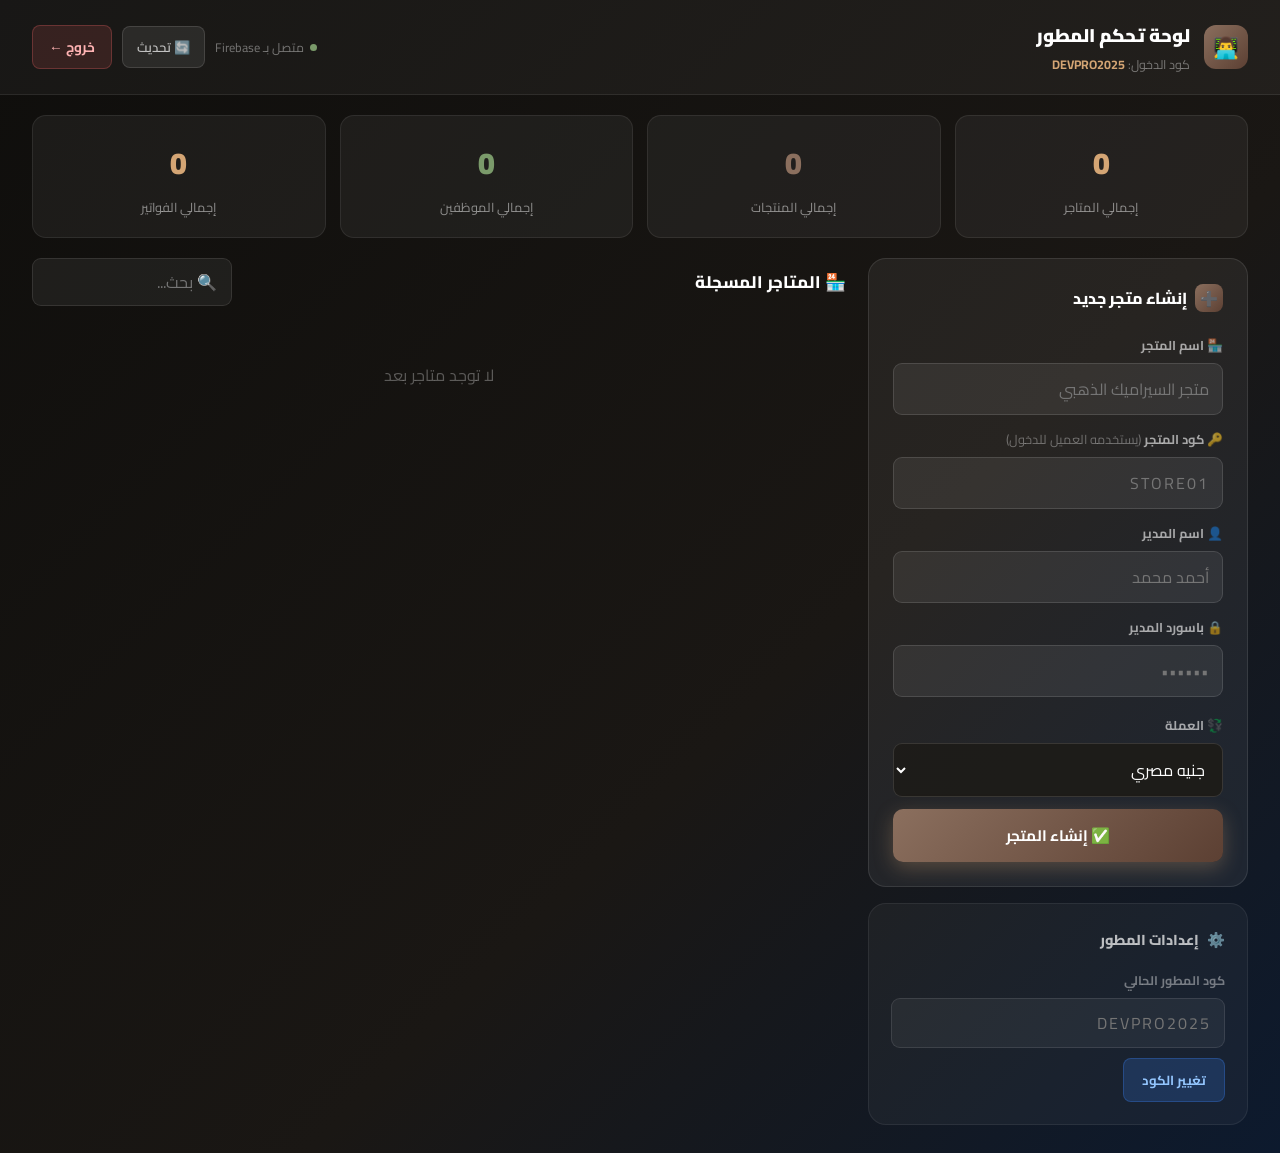
==== commit 30d2ef69: "Add files via upload" ====
--- a/developer.html
+++ b/developer.html
@@ -626,6 +626,7 @@
  .sidebar, .menu-toggle, .btn-group { display: none !important; }
  }
  </style>
+<link rel="stylesheet" href="responsive.css">
 <body>
 <div class="screen active" id="screenDev">
  <div style="min-height:100vh;background:linear-gradient(135deg,#0f0e0c 0%,#1a1714 60%,#0d1a2e 100%);display:flex;flex-direction:column">
@@ -1098,7 +1099,7 @@
    <div style="color:rgba(255,255,255,0.22);font-size:0.68em">${createdDate}</div>
   </div>
   <div style="color:white;font-weight:700;font-size:0.88em;margin-bottom:3px">${s.managerName || '(غير محدد)'}</div>
-  <div style="color:rgba(255,255,255,0.32);font-size:0.7em">🔑 ${s.managerPassword ? '<span style=\"color:rgba(255,200,100,0.8)\">' + s.managerPassword + '</span>' : '(فارغ)'}</div>
+  <div style="color:rgba(255,255,255,0.32);font-size:0.7em">🔑 ${(s.managerPassword||'').length === 64 ? '<em style=\"color:rgba(255,180,60,0.5)\">مشفّر</em>' : (s.managerPassword ? '<span style=\"color:rgba(255,200,100,0.8)\">' + s.managerPassword + '</span>' : '(فارغ)')}</div>
  </div>
  <button onclick="devShowStoreDetails('${code}')" style="width:100%;padding:9px;background:rgba(138,108,95,0.2);color:#AD6D32;border:1px solid rgba(138,108,95,0.3);border-radius:9px;cursor:pointer;font-family:Cairo,sans-serif;font-size:0.82em;font-weight:700;transition:all .2s" onmouseover="this.style.background='rgba(138,108,95,0.35)'" onmouseout="this.style.background='rgba(138,108,95,0.2)'">
  👥 عرض المدير والموظفين
@@ -1124,7 +1125,7 @@
  // ── بطاقة المدير ──
  const mgrPass = s.managerPassword || '';
  const mgrPassDisplay = mgrPass
-   ? '<span style="color:rgba(255,200,100,0.9);font-weight:700">' + mgrPass + '</span>'
+   ? (mgrPass.length === 64 ? '<span style="color:rgba(255,180,60,0.5);font-size:0.72em;font-style:italic">[مشفّر SHA-256]</span>' : '<span style="color:rgba(255,200,100,0.9);font-weight:700">' + mgrPass + '</span>')
    : '<span style="color:rgba(255,255,255,0.25)">(فارغ)</span>';
 
  document.getElementById('devDetailsManager').innerHTML = `
@@ -1154,7 +1155,7 @@
   document.getElementById('devDetailsEmployees').innerHTML = employees.map(emp => {
    const empPass = emp.password || '';
    const empPassDisplay = empPass
-    ? '<span style="color:rgba(255,200,100,0.9);font-weight:700">' + empPass + '</span>'
+    ? (empPass.length === 64 ? '<span style="color:rgba(255,180,60,0.5);font-size:0.72em;font-style:italic">[مشفّر SHA-256]</span>' : '<span style="color:rgba(255,200,100,0.9);font-weight:700">' + empPass + '</span>')
     : '<span style="color:rgba(255,255,255,0.25)">(فارغ)</span>';
    const isActive = emp.status === 'active' || emp.status === 'نشط';
    return `
@@ -2051,7 +2052,8 @@
  td { padding: 8px; text-align: right; border-bottom: 1px solid #ddd; }
  .total { text-align: center; font-size: 18px; font-weight: bold; margin: 20px 0; padding: 10px; background: #f0f0f0; }
  .footer { text-align: center; margin-top: 20px; font-size: 12px; color: #666; }
- </style></head><body>
+ </style>
+</head><body>
  <div class="header">
  <h2>${invoice.currency ? shopData.shopName : shopData.shopName}</h2>
  <p><strong>رقم الفاتورة:</strong> ${invoice.id}</p>
@@ -2307,7 +2309,8 @@
  td { padding: 8px; text-align: right; border-bottom: 1px solid #ddd; }
  .total { text-align: center; font-size: 18px; font-weight: bold; margin: 20px 0; padding: 10px; background: #fde8e8; color: #c44444; border-radius:8px; }
  .footer { text-align: center; margin-top: 20px; font-size: 12px; color: #666; }
- </style></head><body>
+ </style>
+</head><body>
  <div class="header">
  <div class="ret-badge"> فاتورة مرتجع</div>
  <h2>${shopData.shopName}</h2>
@@ -2620,7 +2623,8 @@
  td{padding:8px 10px;border-bottom:1px solid #eee}
  tr:hover td{background:#fdf8f2}
  .footer{text-align:center;margin-top:30px;color:#aaa;font-size:11px}
- </style></head><body>
+ </style>
+</head><body>
  <h1>${shopName}</h1>
  <div class="sub">تقرير شامل — ${now}</div>
  <div class="summary">
@@ -2965,5 +2969,6 @@
 #toast.success { background: linear-gradient(135deg,#2ecc71,#27ae60) !important; }
 #toast.error { background: linear-gradient(135deg,#e74c3c,#c0392b) !important; }
 </style>
+
 </body>
 </html>
--- a/responsive.css
+++ b/responsive.css
@@ -0,0 +1,91 @@
+/**
+ * Phoenix POS — Responsive CSS
+ * موبايل / تابلت / ديسكتوب
+ */
+
+*, *::before, *::after { box-sizing: border-box; }
+html { -webkit-text-size-adjust: 100%; }
+body { overflow-x: hidden; }
+input, select, textarea { font-size: max(16px, 1em) !important; }
+
+/* DESKTOP 1024px+ */
+@media (min-width: 1024px) {
+  .main-content { padding: 32px 40px 32px 80px !important; }
+  .sales-grid { grid-template-columns: 1fr 1fr !important; gap: 24px !important; }
+  .grid-2 { grid-template-columns: repeat(4, 1fr) !important; }
+  .form-grid { grid-template-columns: repeat(3, 1fr) !important; }
+  .sidebar { width: 300px !important; max-width: 300px !important; }
+  .main-content.sidebar-open { margin-right: 300px !important; }
+  .setup-box, .login-box { max-width: 480px !important; padding: 48px !important; }
+  #devStoresGrid { grid-template-columns: repeat(3, 1fr) !important; }
+}
+
+/* TABLET 768–1023px */
+@media (min-width: 768px) and (max-width: 1023px) {
+  .main-content { padding: 24px 24px 24px 72px !important; }
+  .sales-grid { grid-template-columns: 1fr 1fr !important; gap: 16px !important; }
+  .grid-2 { grid-template-columns: repeat(2, 1fr) !important; }
+  .form-grid { grid-template-columns: repeat(2, 1fr) !important; }
+  .sidebar { width: 260px !important; max-width: 260px !important; }
+  .main-content.sidebar-open { margin-right: 260px !important; }
+  .setup-box, .login-box { max-width: 460px !important; padding: 36px 28px !important; }
+  #devStoresGrid { grid-template-columns: repeat(2, 1fr) !important; }
+  .page-title { font-size: 1.6em !important; }
+  table { font-size: 0.85em !important; }
+}
+
+/* MOBILE أقل من 768px */
+@media (max-width: 767px) {
+  .main-content { padding: 16px !important; padding-top: 68px !important; padding-right: 16px !important; margin-right: 0 !important; }
+  .main-content.sidebar-open { margin-right: 0 !important; }
+  .sidebar { width: 100vw !important; max-width: 100vw !important; }
+  .menu-toggle { width: 44px !important; height: 44px !important; top: 12px !important; right: 12px !important; font-size: 1.3em !important; }
+  .page-title { font-size: 1.4em !important; }
+  .page-header { margin-bottom: 16px !important; }
+  .sales-grid { grid-template-columns: 1fr !important; gap: 14px !important; }
+  .grid-2 { grid-template-columns: repeat(2, 1fr) !important; gap: 12px !important; }
+  .form-grid { grid-template-columns: 1fr !important; gap: 12px !important; }
+  .panel { padding: 16px !important; border-radius: 12px !important; margin-bottom: 14px !important; }
+  .panel-title { font-size: 1em !important; margin-bottom: 14px !important; }
+  .stat-card { padding: 14px !important; }
+  .stat-icon { font-size: 1.8em !important; }
+  .stat-value { font-size: 1.5em !important; }
+  .stat-label { font-size: 0.8em !important; }
+  .table-wrapper { overflow-x: auto !important; -webkit-overflow-scrolling: touch !important; }
+  table { font-size: 0.78em !important; min-width: 500px !important; }
+  thead th, tbody td { padding: 9px 10px !important; white-space: nowrap !important; }
+  .btn { font-size: 0.85em !important; padding: 9px 14px !important; }
+  .btn-full, .login-btn { padding: 12px !important; font-size: 0.95em !important; }
+  .btn-group { gap: 8px !important; flex-wrap: wrap !important; }
+  .setup-screen, .login-screen { padding: 14px !important; padding-top: 32px !important; gap: 0 !important; }
+  .setup-box, .login-box { padding: 22px 16px !important; border-radius: 16px !important; }
+  .setup-tabs, .login-tabs { gap: 6px !important; }
+  .setup-tab, .login-tab { padding: 10px 14px !important; font-size: 0.83em !important; }
+  .setup-header h1, .login-header h1 { font-size: 1.4em !important; }
+  .setup-logo, .login-logo { font-size: 2.4em !important; }
+  .sidebar-nav a { padding: 14px 18px !important; font-size: 1em !important; }
+  .price-block { padding: 12px 16px !important; }
+  .price-amount { font-size: 1.5em !important; }
+  .search-results { max-height: 220px !important; }
+  [id$="Modal"] > div { max-width: 100% !important; border-radius: 18px !important; max-height: 92dvh !important; }
+  #devStoresGrid { grid-template-columns: 1fr !important; }
+  .toast { width: 90% !important; font-size: 0.88em !important; text-align: center !important; bottom: 20px !important; }
+}
+
+/* MOBILE صغير جداً أقل من 380px */
+@media (max-width: 380px) {
+  .main-content { padding: 12px !important; padding-top: 64px !important; }
+  .grid-2 { grid-template-columns: 1fr !important; }
+  .setup-tab, .login-tab { padding: 8px 10px !important; font-size: 0.78em !important; }
+  .setup-box, .login-box { padding: 18px 12px !important; }
+  .page-title { font-size: 1.2em !important; }
+  .stat-value { font-size: 1.3em !important; }
+}
+
+/* PRINT */
+@media print {
+  .sidebar, .menu-toggle, .btn-group, .toast, [id$="Modal"] { display: none !important; }
+  .main-content { margin-right: 0 !important; padding: 0 !important; }
+  table { min-width: unset !important; font-size: 0.85em !important; }
+  body { background: white !important; }
+}
